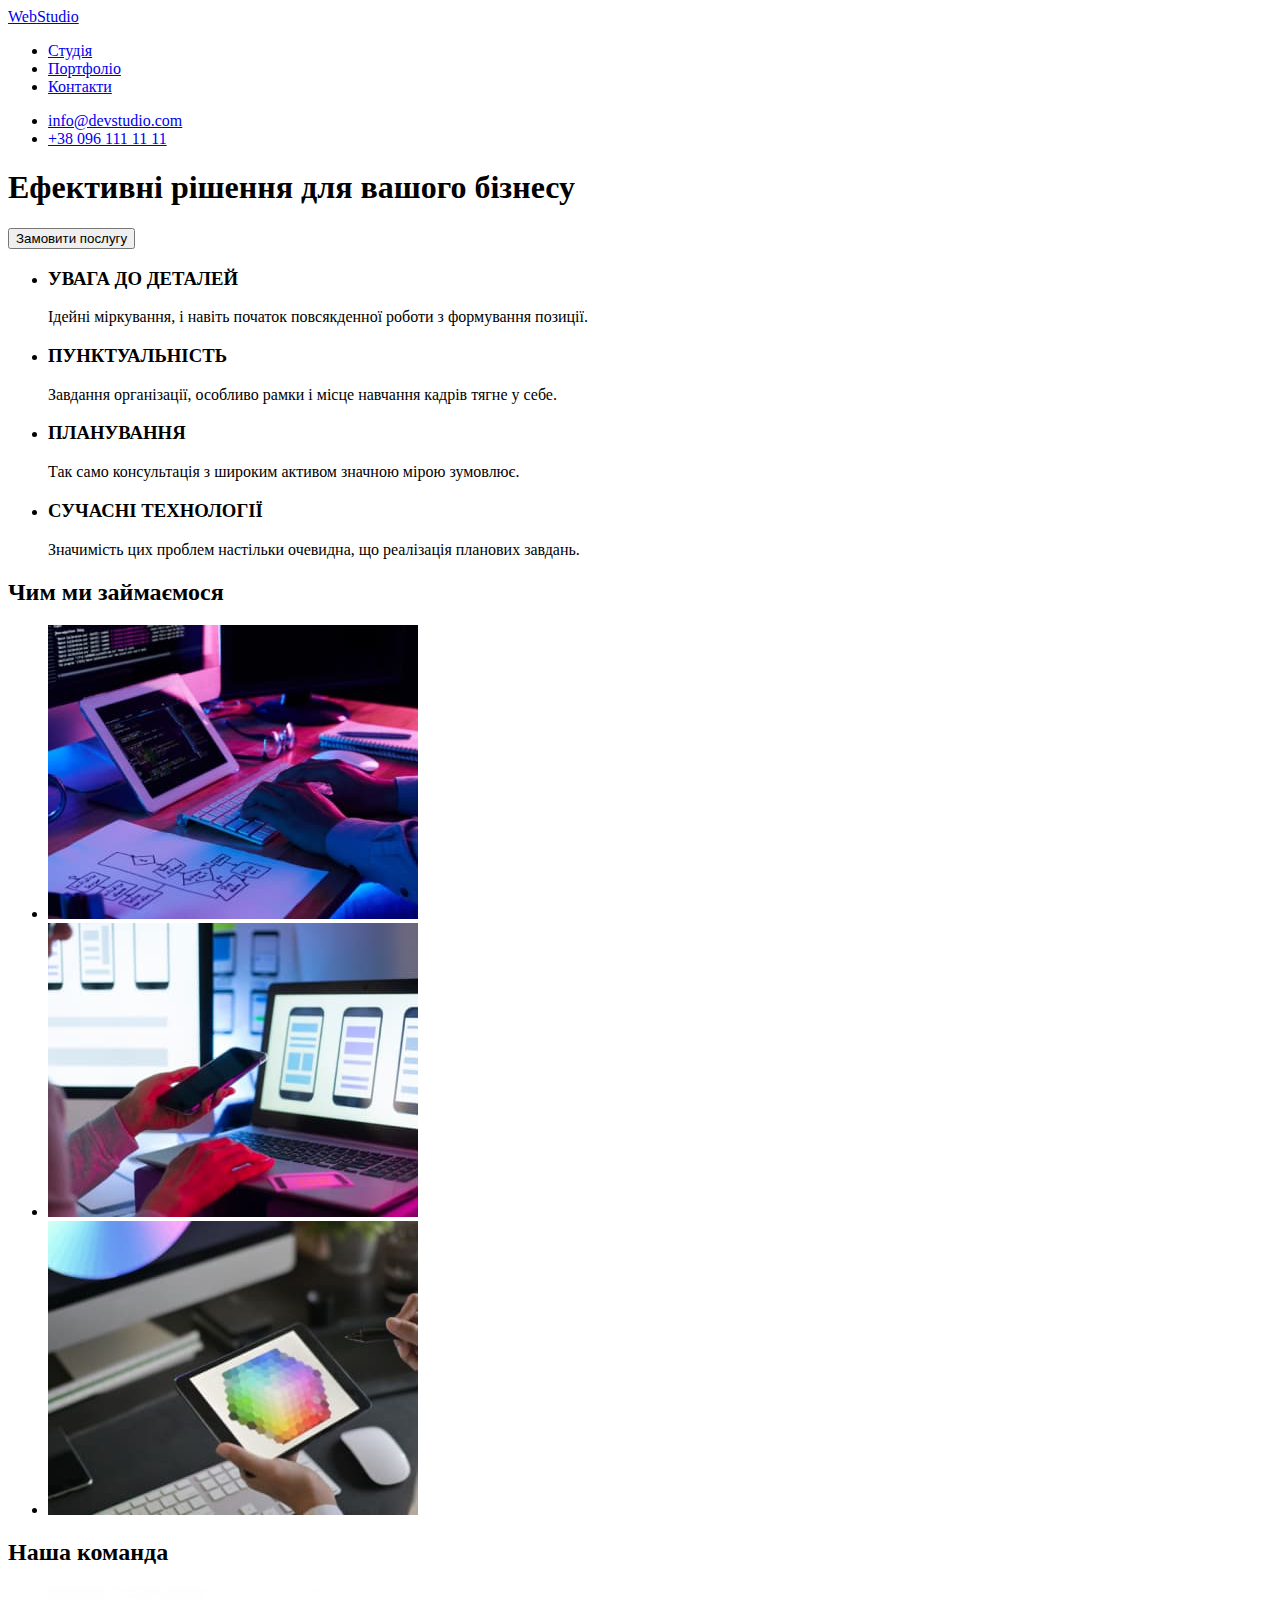
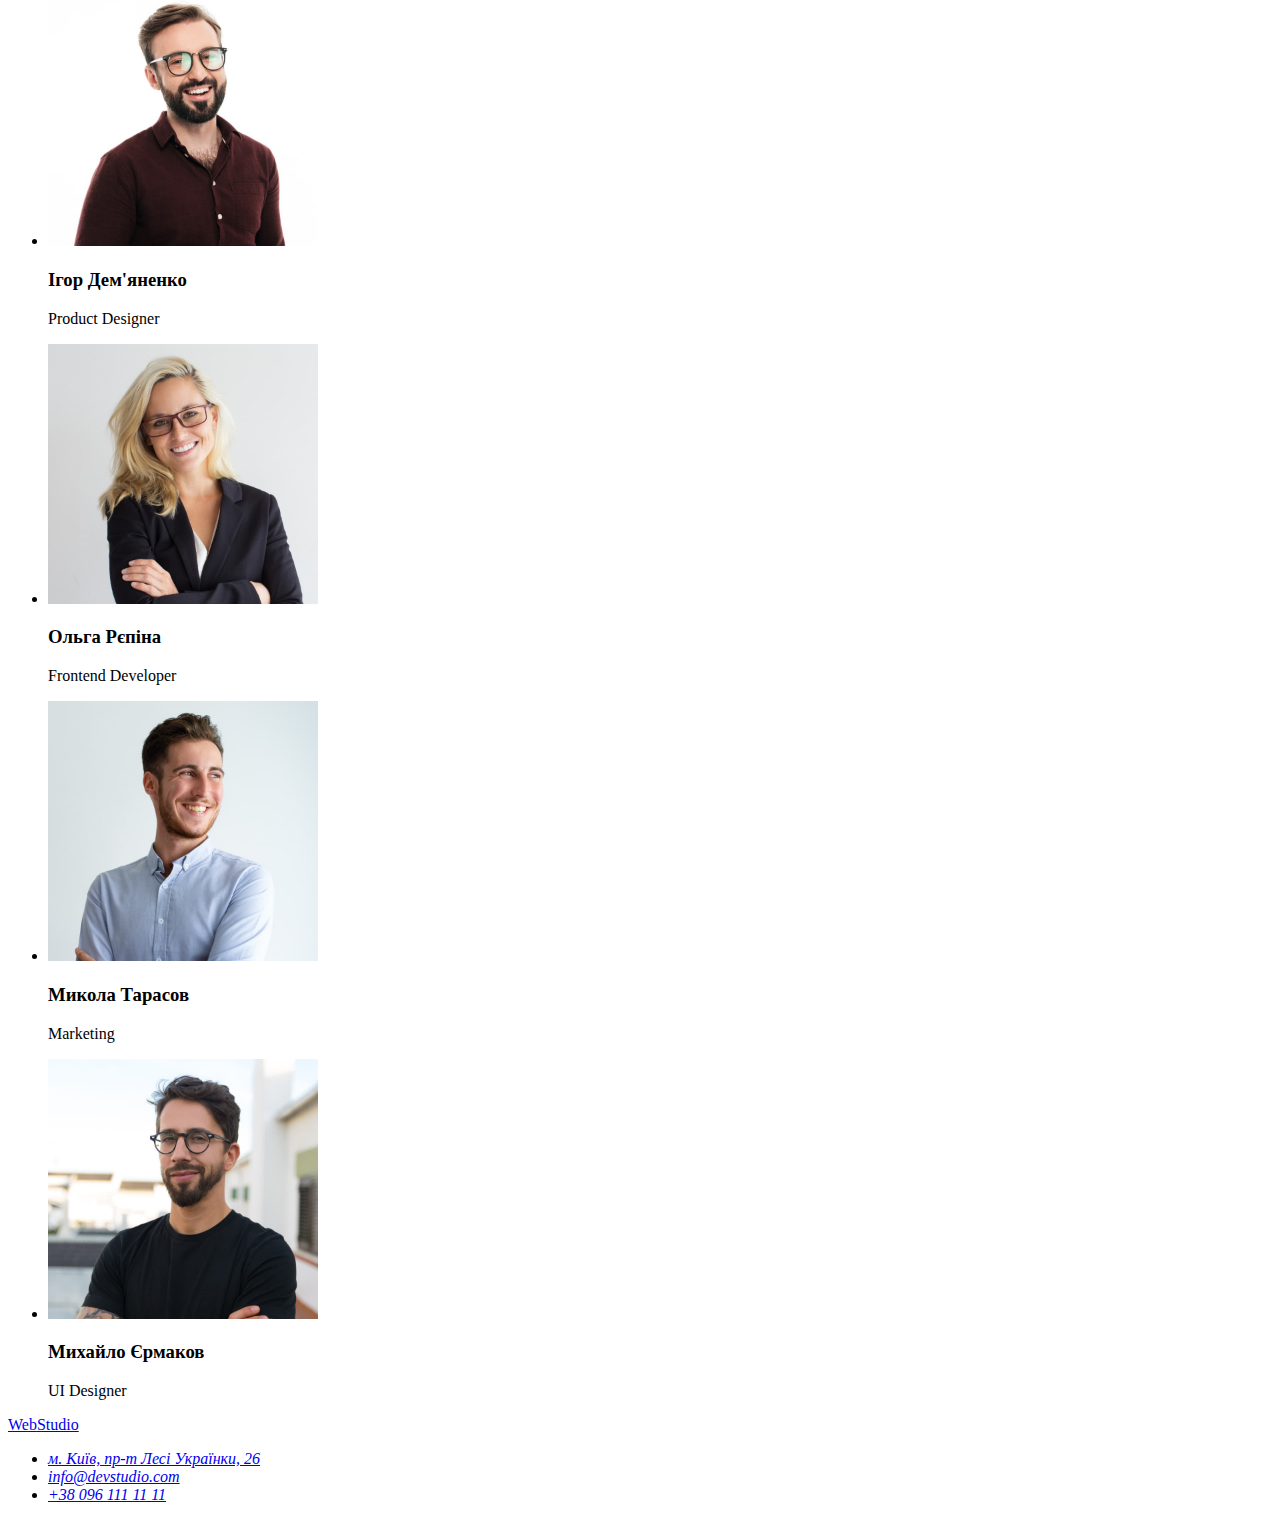
==== index.html @ 7aaf56cc "верстка portfolio" ====
<!DOCTYPE html>
<html lang="uk">
  <head>
    <meta charset="UTF-8" />
    <meta http-equiv="X-UA-Compatible" content="IE=edge" />
    <meta name="viewport" content="width=device-width, initial-scale=1.0" />
    <link rel="stylesheet" href="./css/styles.css" />
    <title>goit-markup-hw-01</title>
  </head>
  <body>
    <header>
      <a lang="en" href="./index.html"><span>Web</span>Studio</a>
      <nav>
        <ul>
          <li><a href="#">Студія</a></li>
          <li><a href="./portfolio.html">Портфоліо</a></li>
          <li><a href="#">Контакти</a></li>
        </ul>
      </nav>
      <ul>
        <li><a href="mailto:info@devstudio.com">info@devstudio.com</a></li>
        <li><a href="tel:+30961111111">+38 096 111 11 11</a></li>
      </ul>
    </header>
    <main>
      <section>
        <h1>Ефективні рішення для вашого бізнесу</h1>
        <button type="button">Замовити послугу</button>
      </section>
      <section>
        <ul>
          <li>
            <h3>УВАГА ДО ДЕТАЛЕЙ</h3>
            <p>
              Ідейні міркування, і навіть початок повсякденної роботи з
              формування позиції.
            </p>
          </li>
          <li>
            <h3>ПУНКТУАЛЬНІСТЬ</h3>
            <p>
              Завдання організації, особливо рамки і місце навчання кадрів тягне
              у себе.
            </p>
          </li>
          <li>
            <h3>ПЛАНУВАННЯ</h3>
            <p>
              Так само консультація з широким активом значною мірою зумовлює.
            </p>
          </li>
          <li>
            <h3>СУЧАСНІ ТЕХНОЛОГІЇ</h3>
            <p>
              Значимість цих проблем настільки очевидна, що реалізація планових
              завдань.
            </p>
          </li>
        </ul>
      </section>

      <section>
        <h2>Чим ми займаємося</h2>
        <ul>
          <li>
            <img
              src="./images/box1.jpg"
              width="370"
              height="294"
              alt="пишемо код"
            />
          </li>
          <li>
            <img
              src="./images/box2.jpg"
              width="370"
              height="294"
              alt="оптимізуємо вивід зображення"
            />
          </li>
          <li>
            <img
              src="./images/box3.jpg"
              width="370"
              height="294"
              alt="підбираємо палітру кольорів"
            />
          </li>
        </ul>
      </section>

      <section>
        <h2>Наша команда</h2>
        <ul>
          <li>
            <img
              src="./images/igor.jpg"
              width="270"
              height="260"
              alt="Ігор Дем'яненко"
            />
            <h3>Ігор Дем'яненко</h3>
            <p lang="en">Product Designer</p>
          </li>
          <li>
            <img
              src="./images/olga.jpg"
              width="270"
              height="260"
              alt="Ольга Рєпіна"
            />
            <h3>Ольга Рєпіна</h3>
            <p lang="en">Frontend Developer</p>
          </li>
          <li>
            <img
              src="./images/mukola.jpg"
              width="270"
              height="260"
              alt="Микола Тарасов"
            />
            <h3>Микола Тарасов</h3>
            <p lang="en">Marketing</p>
          </li>
          <li>
            <img
              src="./images/muhailo.jpg"
              width="270"
              height="260"
              alt="Михайло Єрмаков"
            />
            <h3>Михайло Єрмаков</h3>
            <p lang="en">UI Designer</p>
          </li>
        </ul>
      </section>
    </main>
    <footer>
      <a lang="en" href=".index.html"><span>Web</span>Studio</a>
      <address>
        <ul>
          <li>
            <a
              href="https://goo.gl/maps/a4rHkYme5bzuFaWH6"
              target="_blank"
              rel="noopener noreferrer"
              >м. Київ, пр-т Лесі Українки, 26</a
            >
          </li>
          <li><a href="mailto:info@devstudio.com">info@devstudio.com</a></li>
          <li><a href="tel:+30961111111">+38 096 111 11 11</a></li>
        </ul>
      </address>
    </footer>
  </body>
</html>
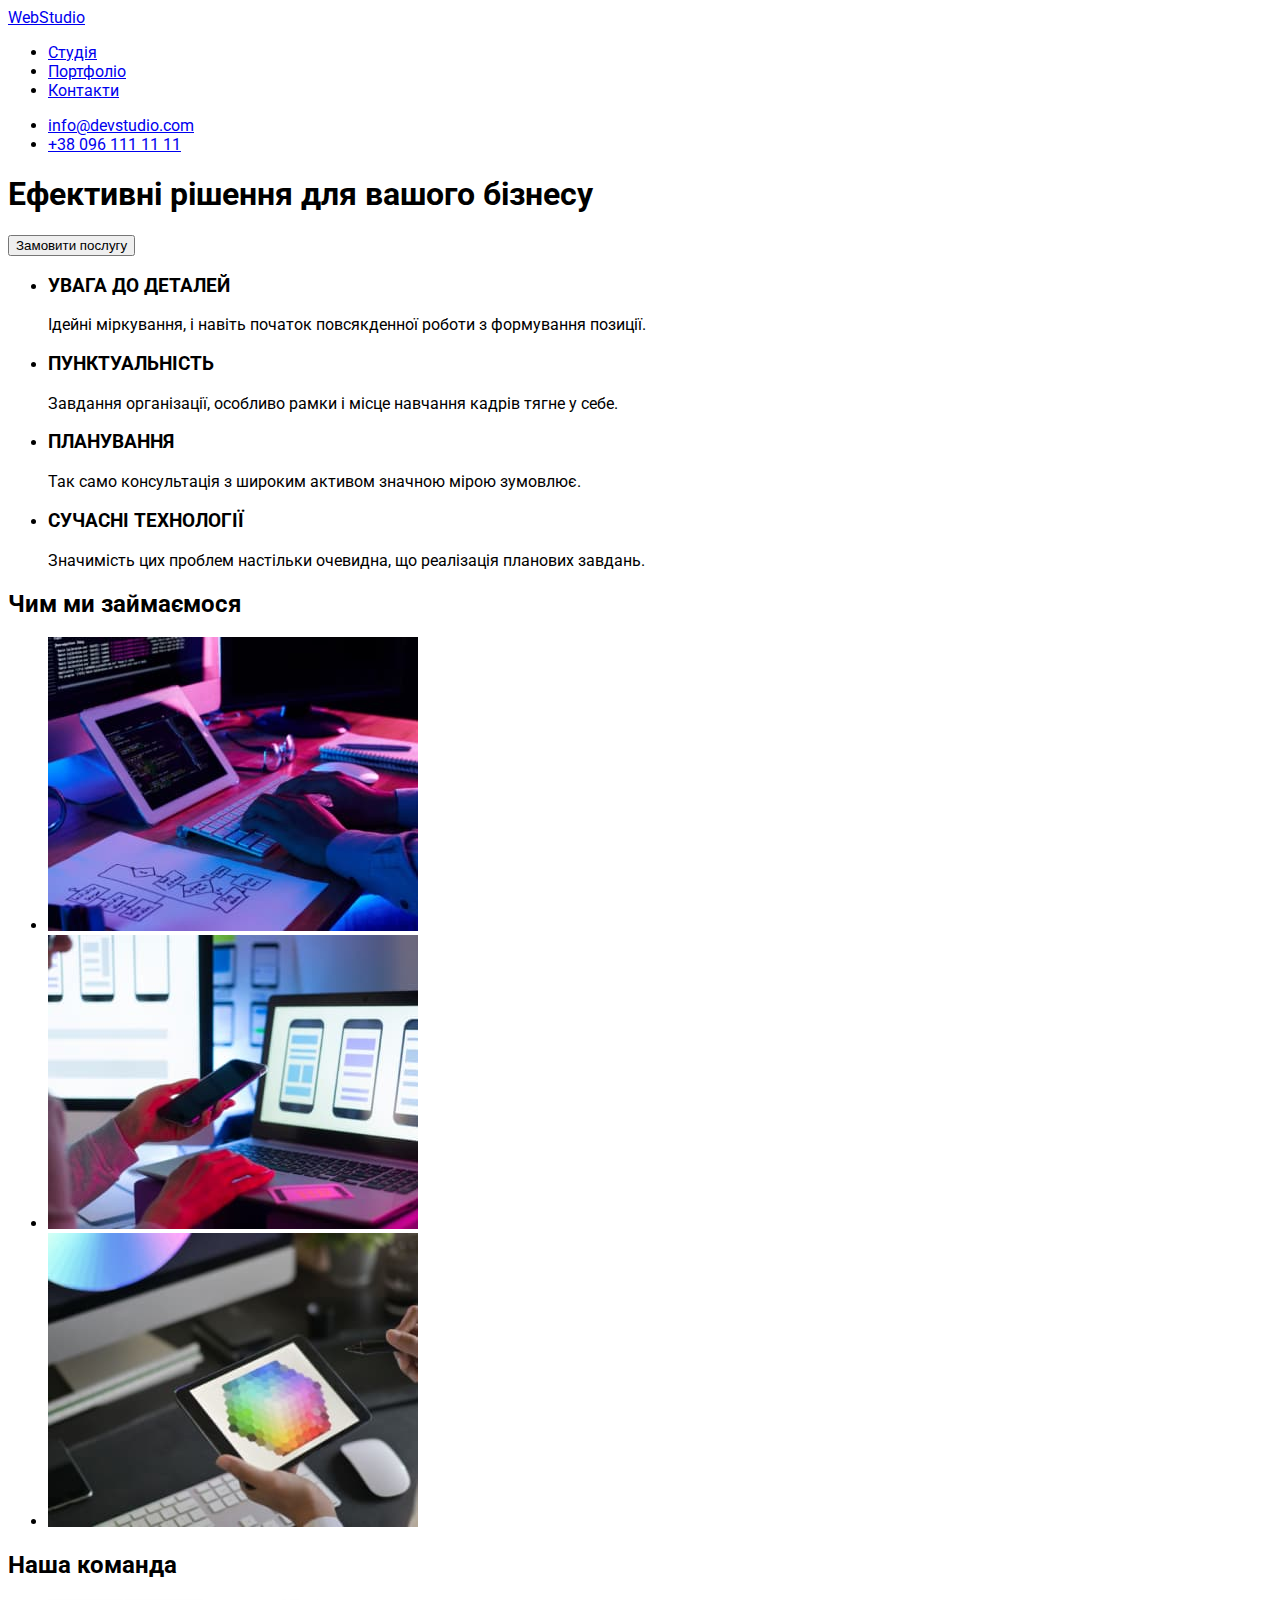
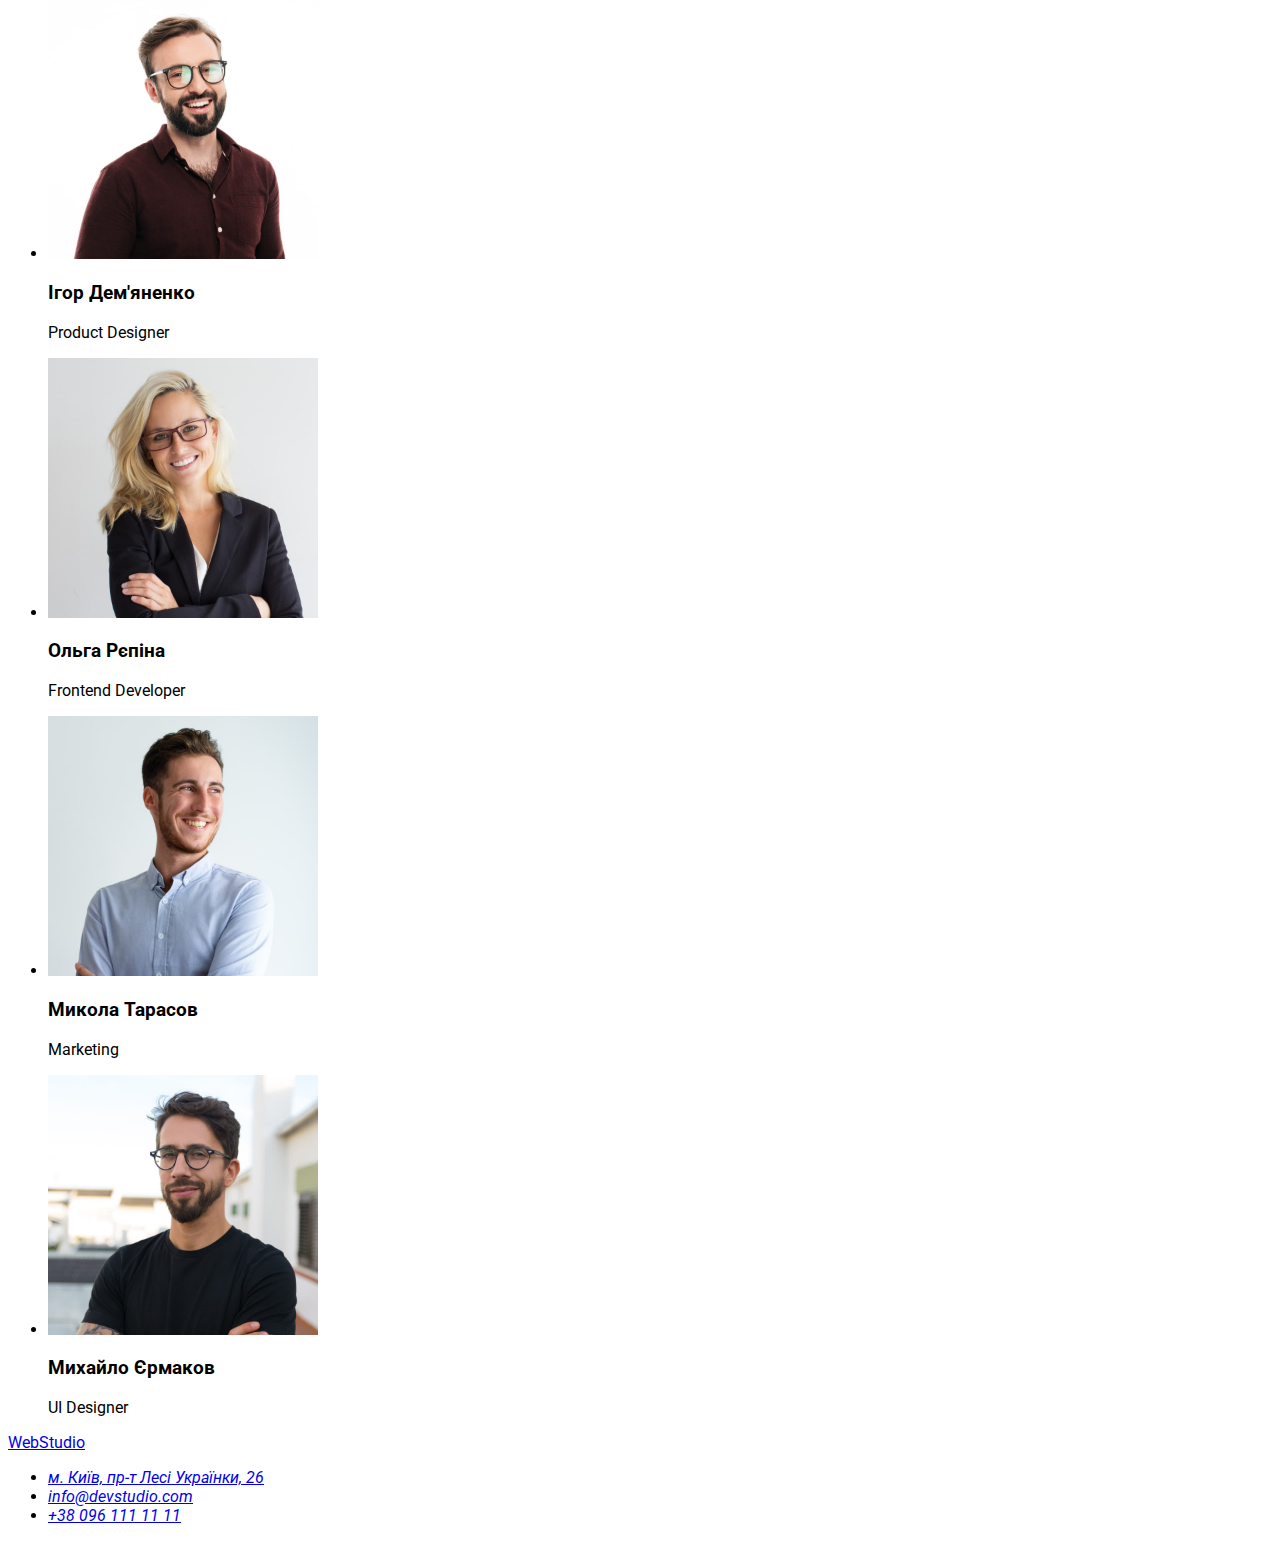
==== commit b973d272: "почав роботу з css" ====
--- a/index.html
+++ b/index.html
@@ -4,8 +4,14 @@
     <meta charset="UTF-8" />
     <meta http-equiv="X-UA-Compatible" content="IE=edge" />
     <meta name="viewport" content="width=device-width, initial-scale=1.0" />
+    <title>goit-markup-hw-01</title>
+    <link rel="preconnect" href="https://fonts.googleapis.com" />
+    <link rel="preconnect" href="https://fonts.gstatic.com" crossorigin />
+    <link
+      href="https://fonts.googleapis.com/css2?family=Raleway:wght@700&family=Roboto:wght@400;500;700;900&display=swap"
+      rel="stylesheet"
+    />
     <link rel="stylesheet" href="./css/styles.css" />
-    <title>goit-markup-hw-01</title>
   </head>
   <body>
     <header>
--- a/css/styles.css
+++ b/css/styles.css
@@ -0,0 +1,3 @@
+body {
+  font-family: "Roboto", sans-serif;
+}
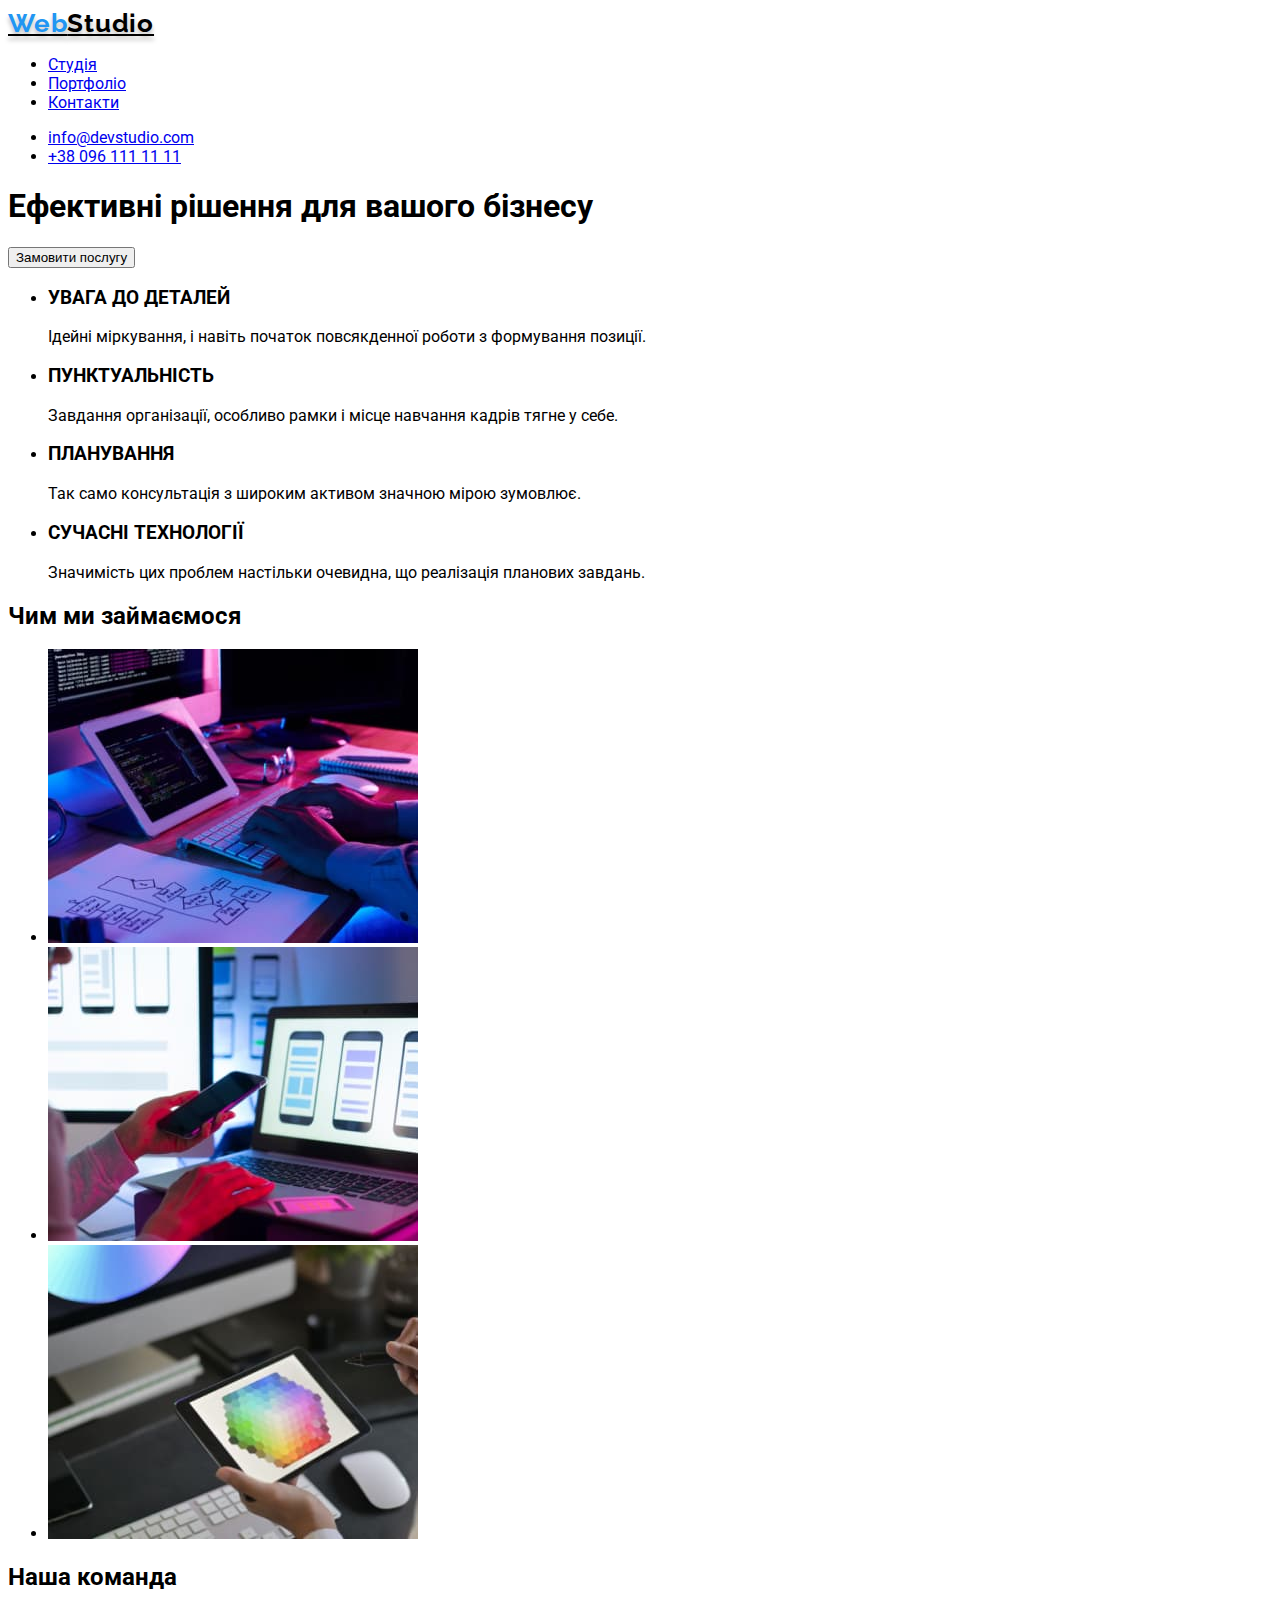
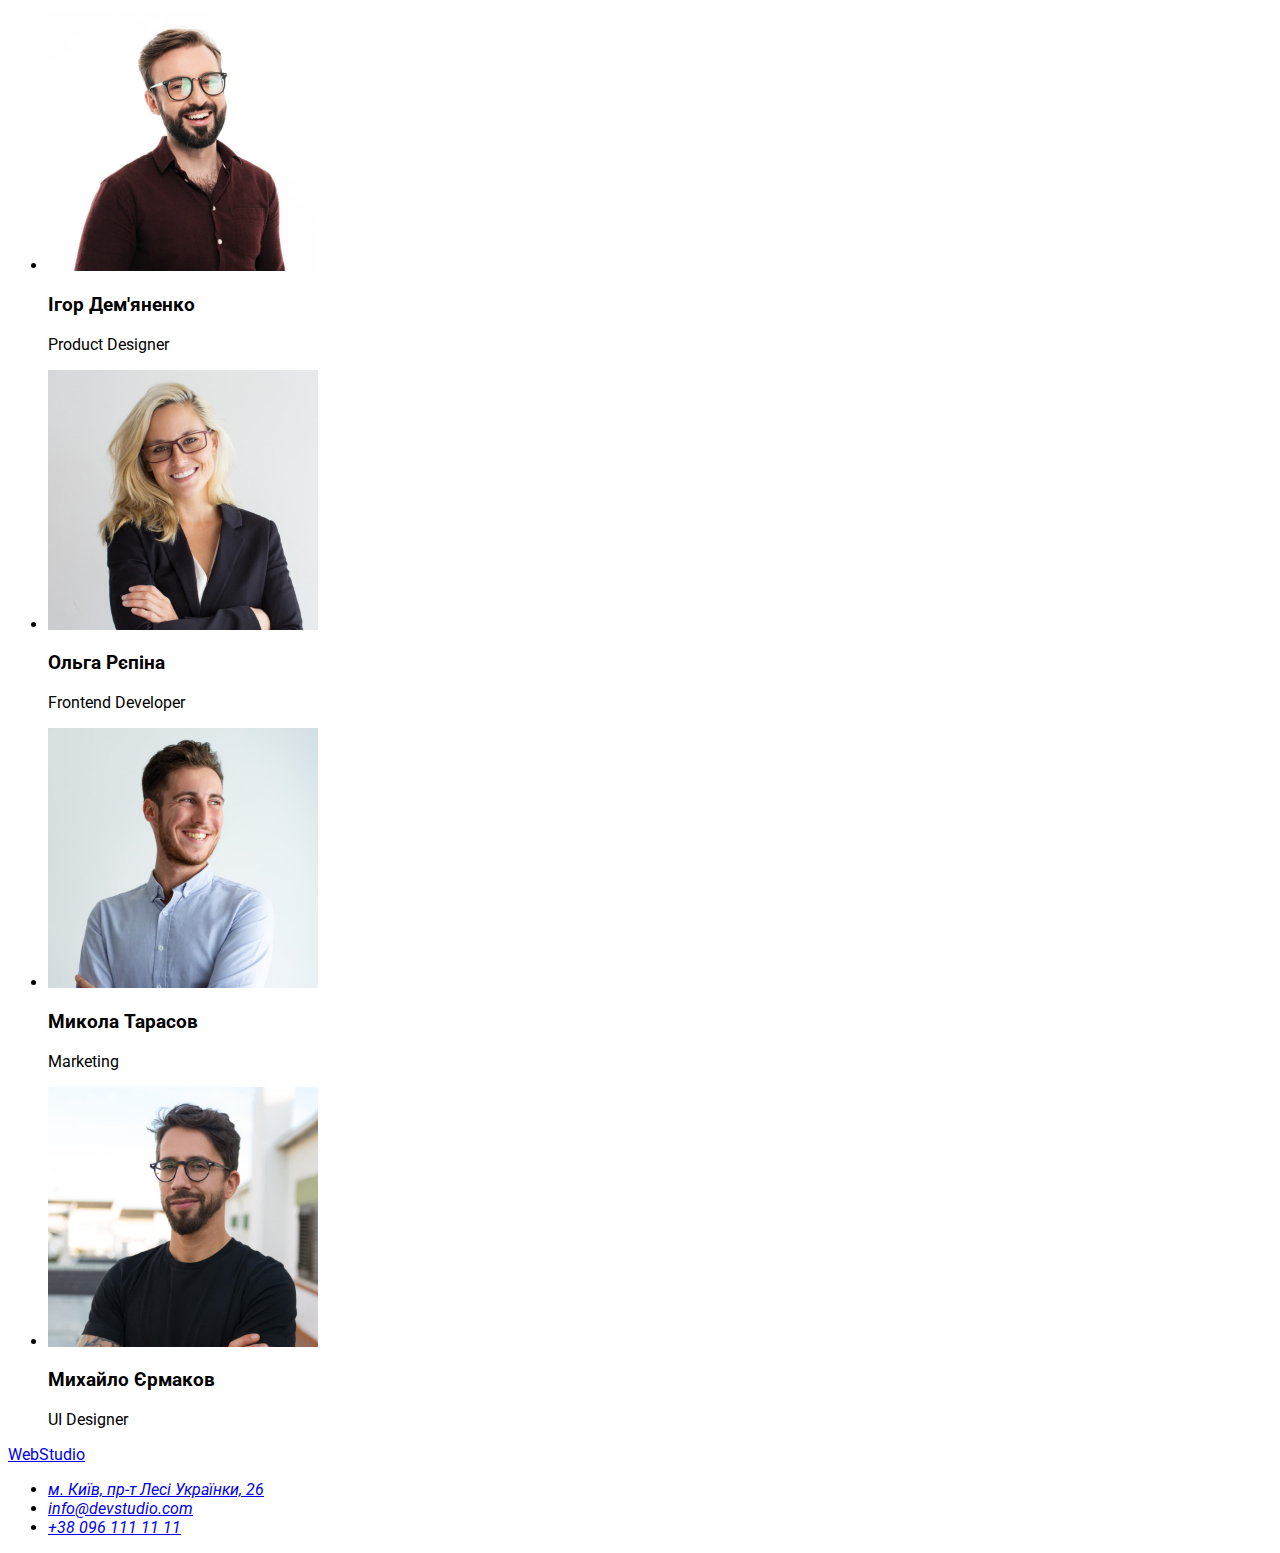
==== commit 55b23030: "css to webstudio" ====
--- a/index.html
+++ b/index.html
@@ -15,7 +15,9 @@
   </head>
   <body>
     <header>
-      <a lang="en" href="./index.html"><span>Web</span>Studio</a>
+      <a class="logo" lang="en" href="./index.html"
+        ><span class="logo-web">Web</span>Studio</a
+      >
       <nav>
         <ul>
           <li><a href="#">Студія</a></li>
--- a/css/styles.css
+++ b/css/styles.css
@@ -1,3 +1,25 @@
 body {
   font-family: "Roboto", sans-serif;
 }
+
+/* WebStudio */
+.logo {
+  font-family: "Raleway";
+  font-style: normal;
+  font-weight: 700;
+  font-size: 26px;
+  line-height: 1.1923;
+  /* identical to box height */
+
+  letter-spacing: 0.03em;
+
+  color: #000000;
+
+  text-shadow: 0px 4px 4px rgba(0, 0, 0, 0.25);
+}
+.logo-web {
+  color: #2196f3;
+}
+li {
+  text-decoration: none;
+}
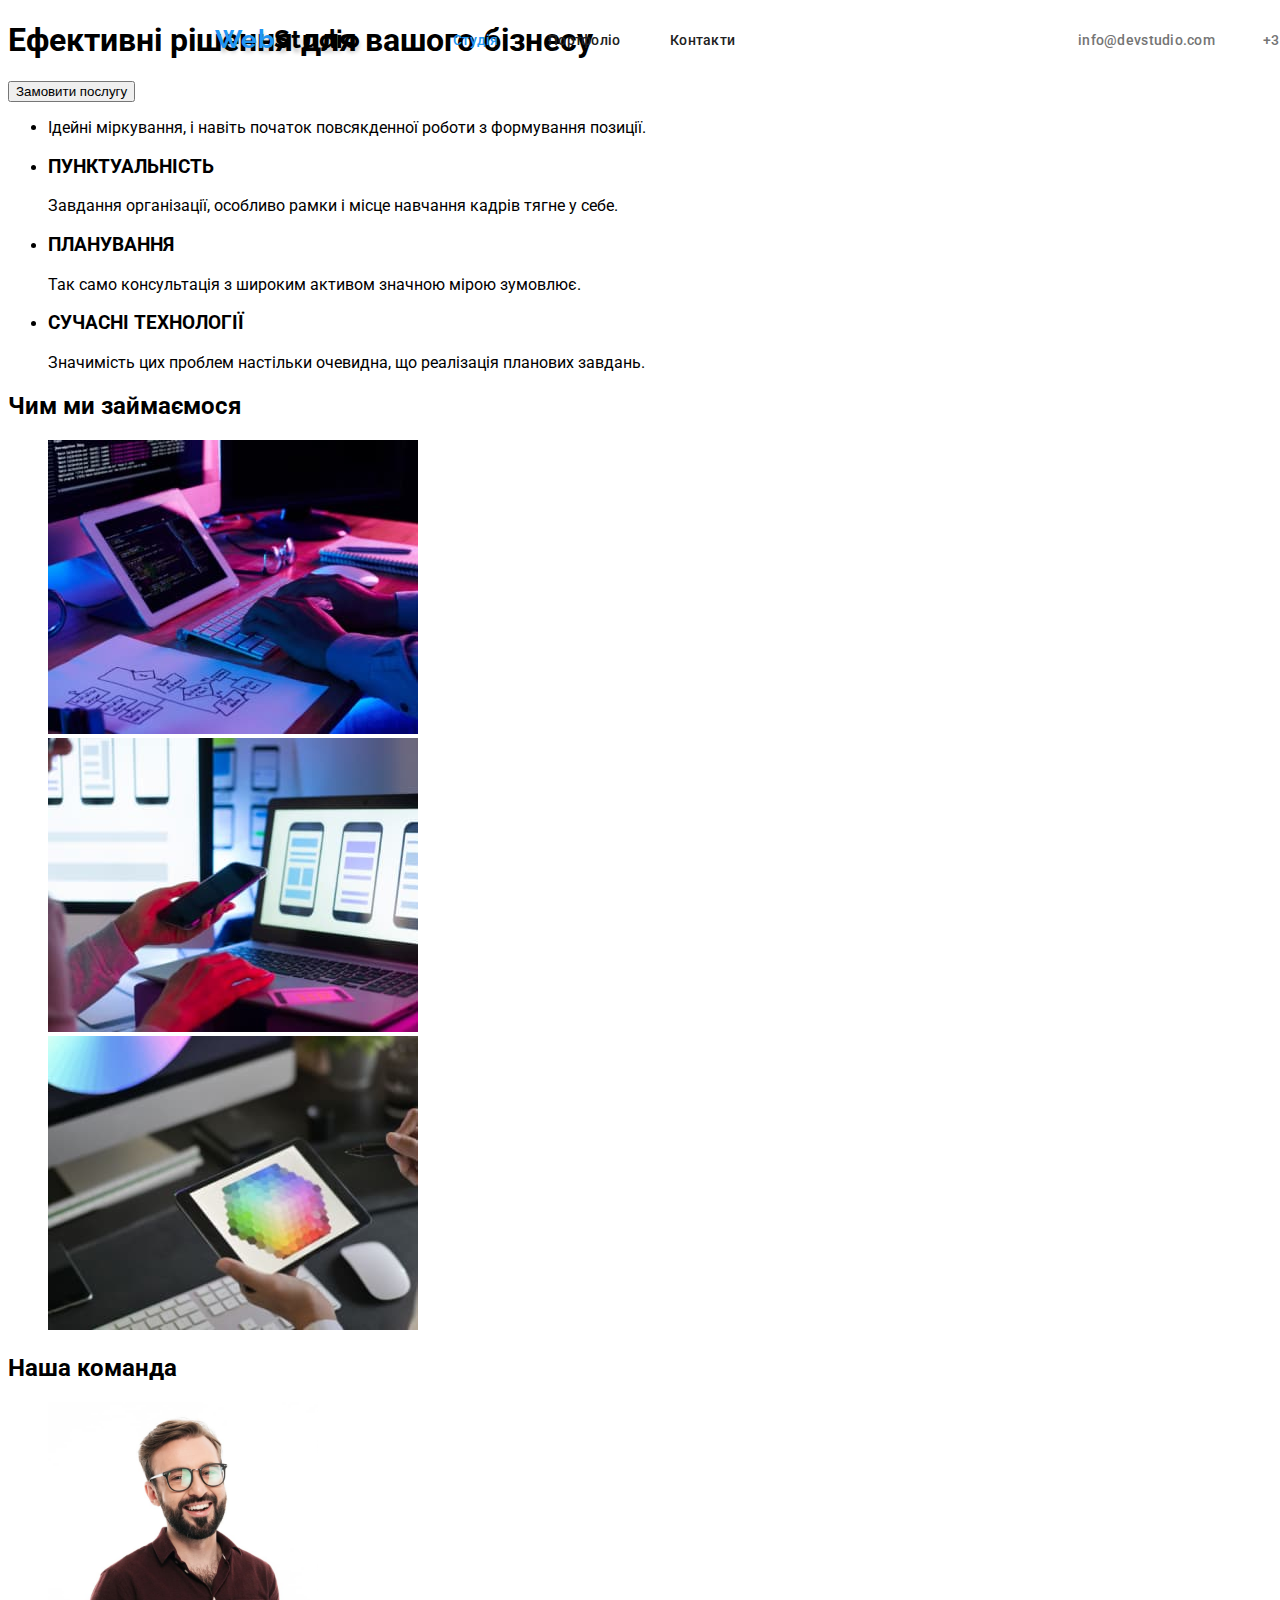
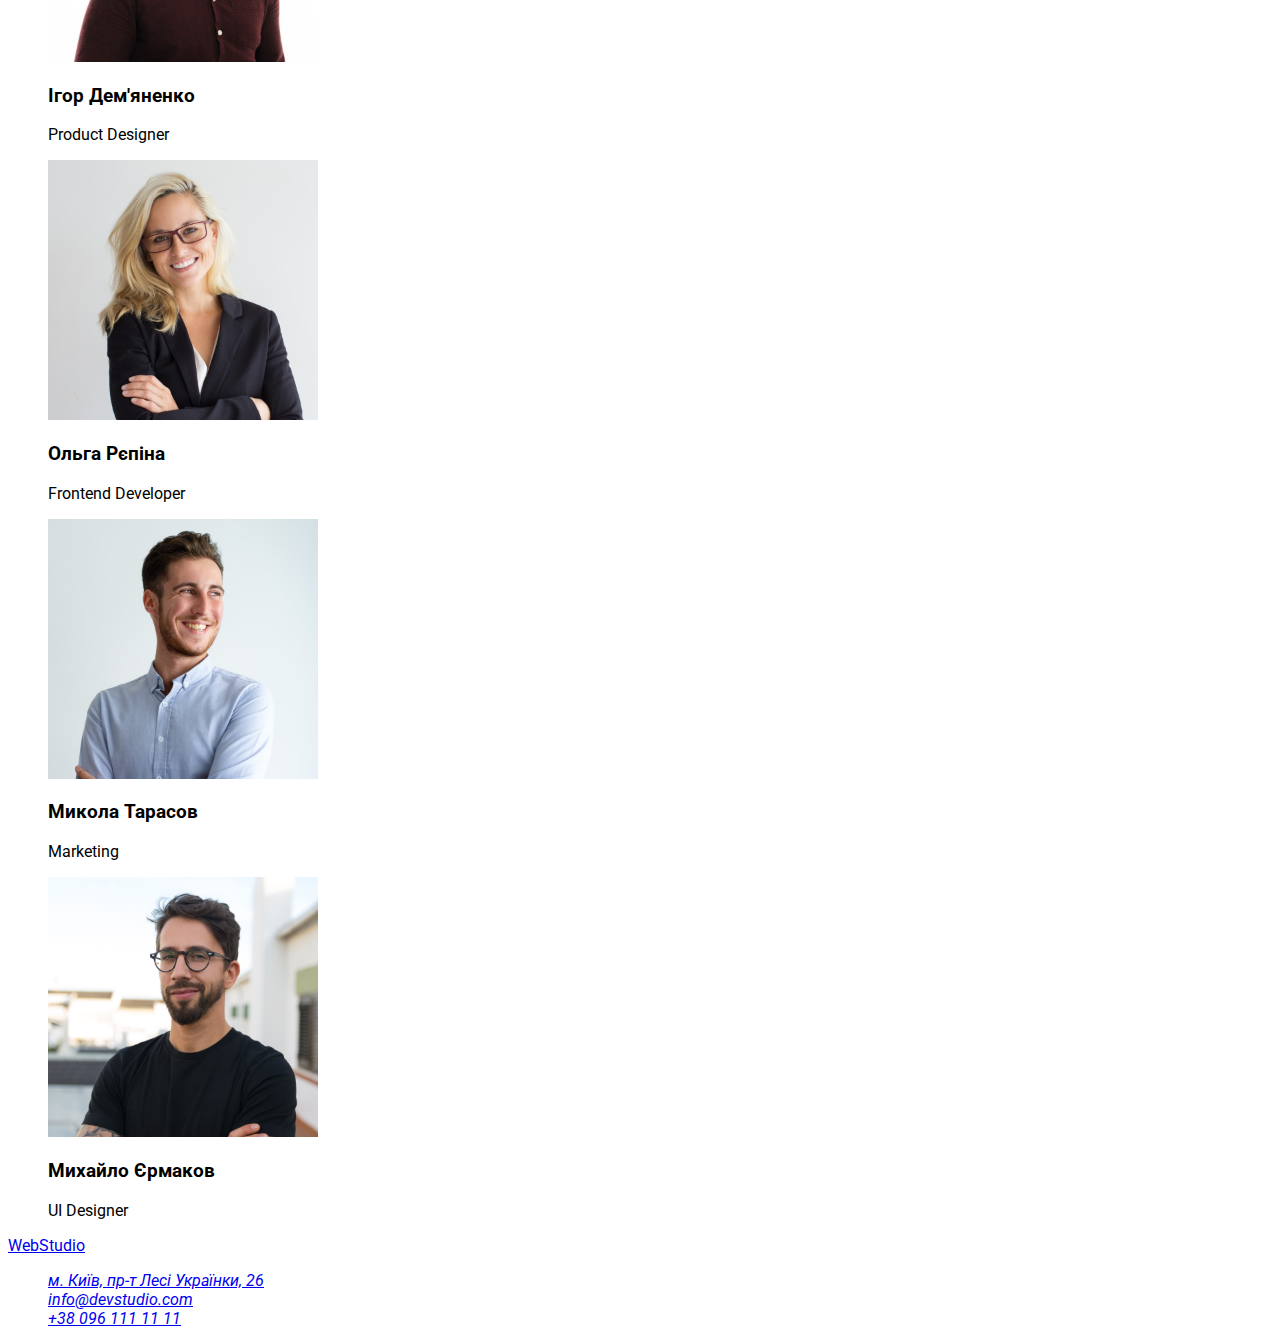
==== commit 8f739b08: "header css" ====
--- a/index.html
+++ b/index.html
@@ -14,37 +14,46 @@
     <link rel="stylesheet" href="./css/styles.css" />
   </head>
   <body>
-    <header>
+    <header class="header">
       <a class="logo" lang="en" href="./index.html"
         ><span class="logo-web">Web</span>Studio</a
       >
-      <nav>
-        <ul>
-          <li><a href="#">Студія</a></li>
-          <li><a href="./portfolio.html">Портфоліо</a></li>
-          <li><a href="#">Контакти</a></li>
+      <nav class="nav">
+        <ul class="nav-list">
+          <li>
+            <a class="nav-list-studio current" href="#">Студія</a>
+          </li>
+          <li>
+            <a class="nav-list-portfolio" href="./portfolio.html">Портфоліо</a>
+          </li>
+          <li><a class="nav-list-contacts" href="#">Контакти</a></li>
         </ul>
       </nav>
-      <ul>
-        <li><a href="mailto:info@devstudio.com">info@devstudio.com</a></li>
-        <li><a href="tel:+30961111111">+38 096 111 11 11</a></li>
+      <ul class="list">
+        <li>
+          <a class="list-mail" href="mailto:info@devstudio.com"
+            >info@devstudio.com</a
+          >
+        </li>
+        <li>
+          <a class="list-tel" href="tel:+30961111111">+38 096 111 11 11</a>
+        </li>
       </ul>
     </header>
     <main>
-      <section>
-        <h1>Ефективні рішення для вашого бізнесу</h1>
-        <button type="button">Замовити послугу</button>
+      <section class="section">
+        <h1 class="section-title">Ефективні рішення для вашого бізнесу</h1>
+        <button class="section-btn" type="button">Замовити послугу</button>
       </section>
-      <section>
-        <ul>
-          <li>
-            <h3>УВАГА ДО ДЕТАЛЕЙ</h3>
-            <p>
+      <section class="features">
+        <ul class="features-list">
+          <li class="features-item">
+            <p class="features-item-text">
               Ідейні міркування, і навіть початок повсякденної роботи з
               формування позиції.
             </p>
           </li>
-          <li>
+          <li class="features-item">
             <h3>ПУНКТУАЛЬНІСТЬ</h3>
             <p>
               Завдання організації, особливо рамки і місце навчання кадрів тягне
@@ -69,7 +78,7 @@
 
       <section>
         <h2>Чим ми займаємося</h2>
-        <ul>
+        <ul class="list">
           <li>
             <img
               src="./images/box1.jpg"
@@ -99,7 +108,7 @@
 
       <section>
         <h2>Наша команда</h2>
-        <ul>
+        <ul class="list">
           <li>
             <img
               src="./images/igor.jpg"
@@ -146,7 +155,7 @@
     <footer>
       <a lang="en" href=".index.html"><span>Web</span>Studio</a>
       <address>
-        <ul>
+        <ul class="list">
           <li>
             <a
               href="https://goo.gl/maps/a4rHkYme5bzuFaWH6"
--- a/css/styles.css
+++ b/css/styles.css
@@ -1,10 +1,24 @@
+:root {
+  --font-ral: "Raleway", sans-serif;
+  --color-title: #212121;
+  --color-text: #757575;
+  --color-hover-focus: #2196f3;
+}
 body {
   font-family: "Roboto", sans-serif;
 }
 
-/* WebStudio */
+/*header*/
+
+/*-----WebStudio-----*/
 .logo {
-  font-family: "Raleway";
+  position: absolute;
+  width: 145px;
+  height: 31px;
+  left: 215px;
+  top: 24px;
+
+  font-family: var(--font-ral);
   font-style: normal;
   font-weight: 700;
   font-size: 26px;
@@ -16,10 +30,116 @@
   color: #000000;
 
   text-shadow: 0px 4px 4px rgba(0, 0, 0, 0.25);
+  text-decoration: none;
 }
 .logo-web {
   color: #2196f3;
 }
-li {
+
+/*
+  
+  .list {
+  list-style: none;
+  text-decoration: none;.social-links .link:hover,
+.social-links .link:focus*/
+
+/*nav*/
+.nav {
+}
+.nav-list {
+  list-style: none;
+}
+.nav-list-studio {
+  position: absolute;
+  width: 45px;
+  height: 16px;
+  left: 453px;
+  top: 32px;
+
+  font-weight: 500;
+  font-size: 14px;
+  line-height: 1.1428;
+  letter-spacing: 0.02em;
+  color: var(--color-title);
+
   text-decoration: none;
 }
+
+.nav-list-portfolio {
+  position: absolute;
+  width: 72px;
+  height: 16px;
+  left: 548px;
+  top: 32px;
+
+  font-weight: 500;
+  font-size: 14px;
+  line-height: 1.1428;
+  letter-spacing: 0.02em;
+  color: var(--color-title);
+
+  text-decoration: none;
+}
+.nav-list-contacts {
+  position: absolute;
+  width: 64px;
+  height: 16px;
+  left: 670px;
+  top: 32px;
+
+  font-weight: 500;
+  font-size: 14px;
+  line-height: 1.1428;
+  letter-spacing: 0.02em;
+  color: var(--color-title);
+
+  text-decoration: none;
+}
+.nav-list-studio:hover,
+.nav-list-studio:focus,
+.nav-list-studio.current,
+.nav-list-portfolio:hover,
+.nav-list-portfolio:focus,
+.nav-list-contacts:hover,
+.nav-list-contacts:focus {
+  color: var(--color-hover-focus);
+}
+/*mail/tel*/
+.list {
+  list-style: none;
+}
+.list-mail {
+  position: absolute;
+  width: 135px;
+  height: 16px;
+  left: 1078px;
+  top: 32px;
+
+  font-weight: 500;
+  font-size: 14px;
+  line-height: 1.1428;
+  letter-spacing: 0.02em;
+  color: var(--color-text);
+  text-decoration: none;
+}
+.list-tel {
+  position: absolute;
+  width: 122px;
+  height: 16px;
+  left: 1263px;
+  top: 32px;
+
+  font-weight: 500;
+  font-size: 14px;
+  line-height: 1.1428;
+  letter-spacing: 0.02em;
+
+  color: var(--color-text);
+  text-decoration: none;
+}
+.list-mail:hover,
+.list-mail:focus,
+.list-tel:hover,
+.list-tel:focus {
+  color: var(--color-hover-focus);
+}
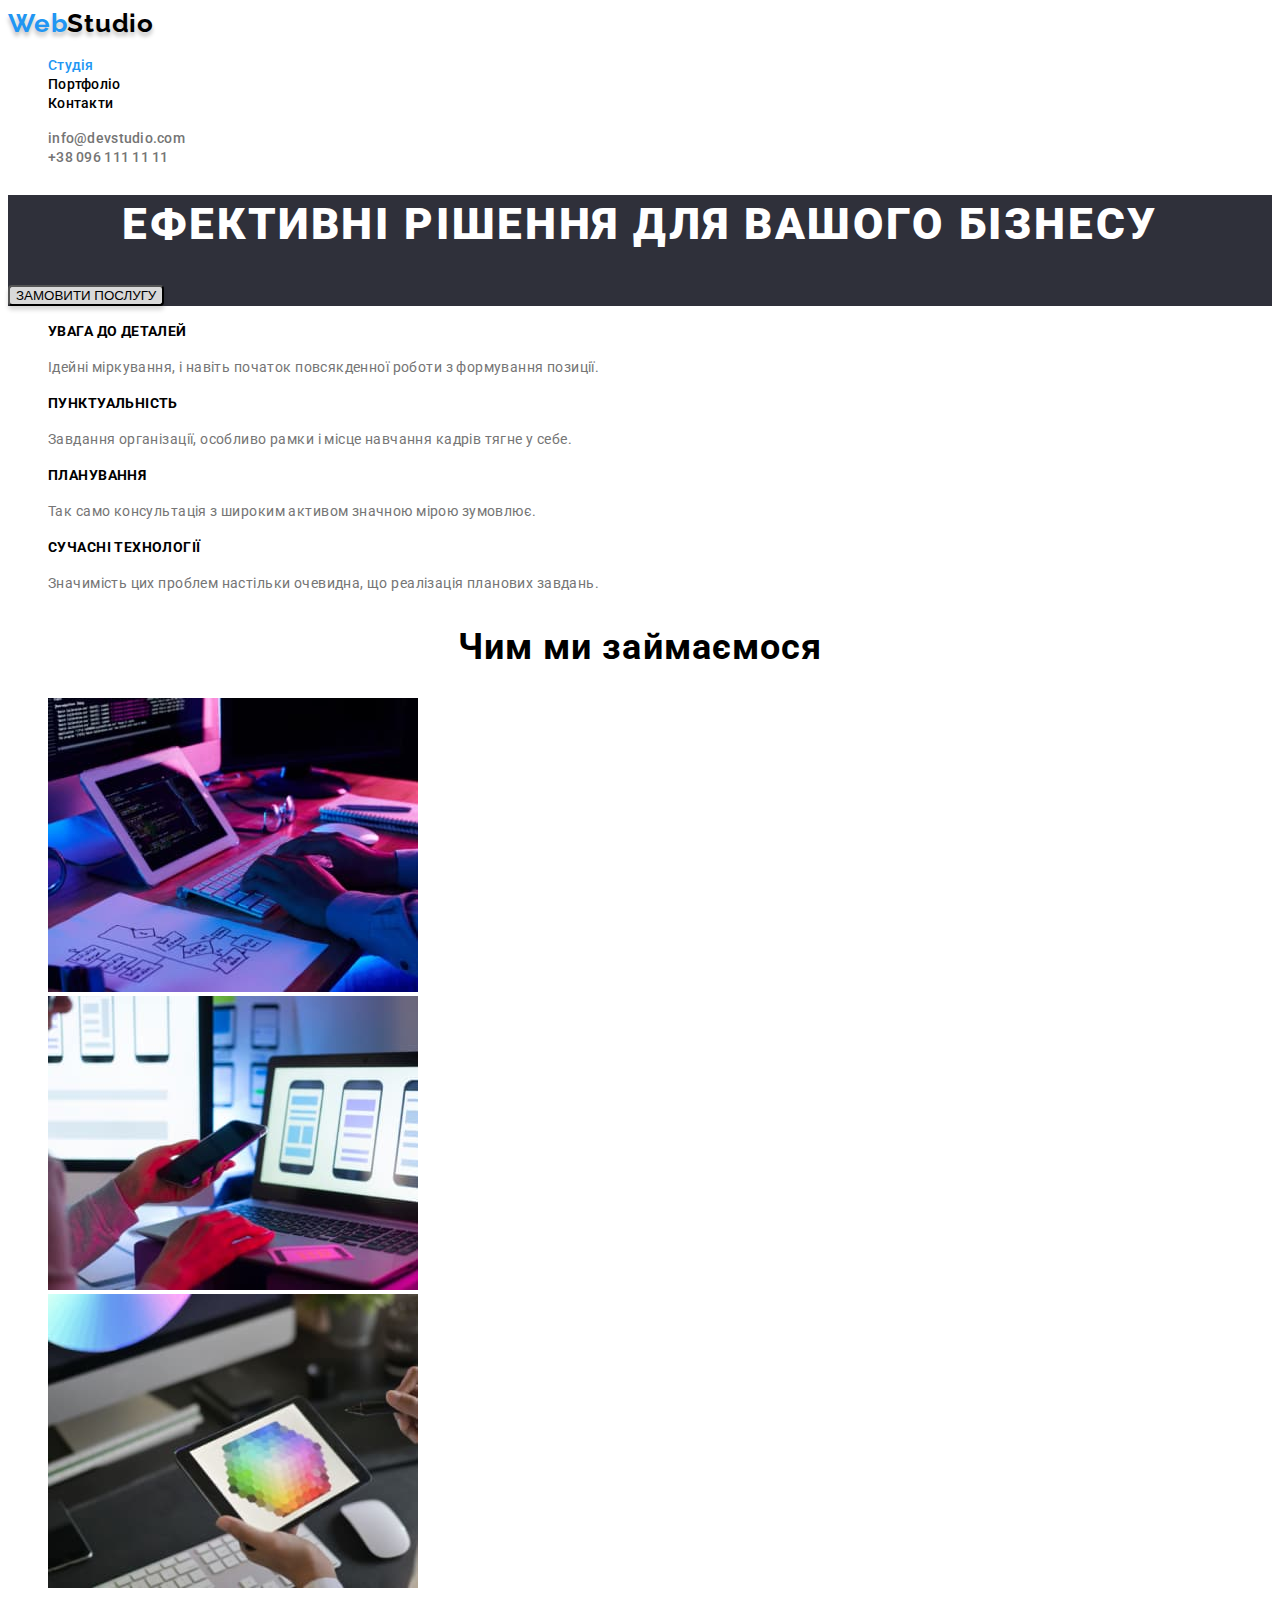
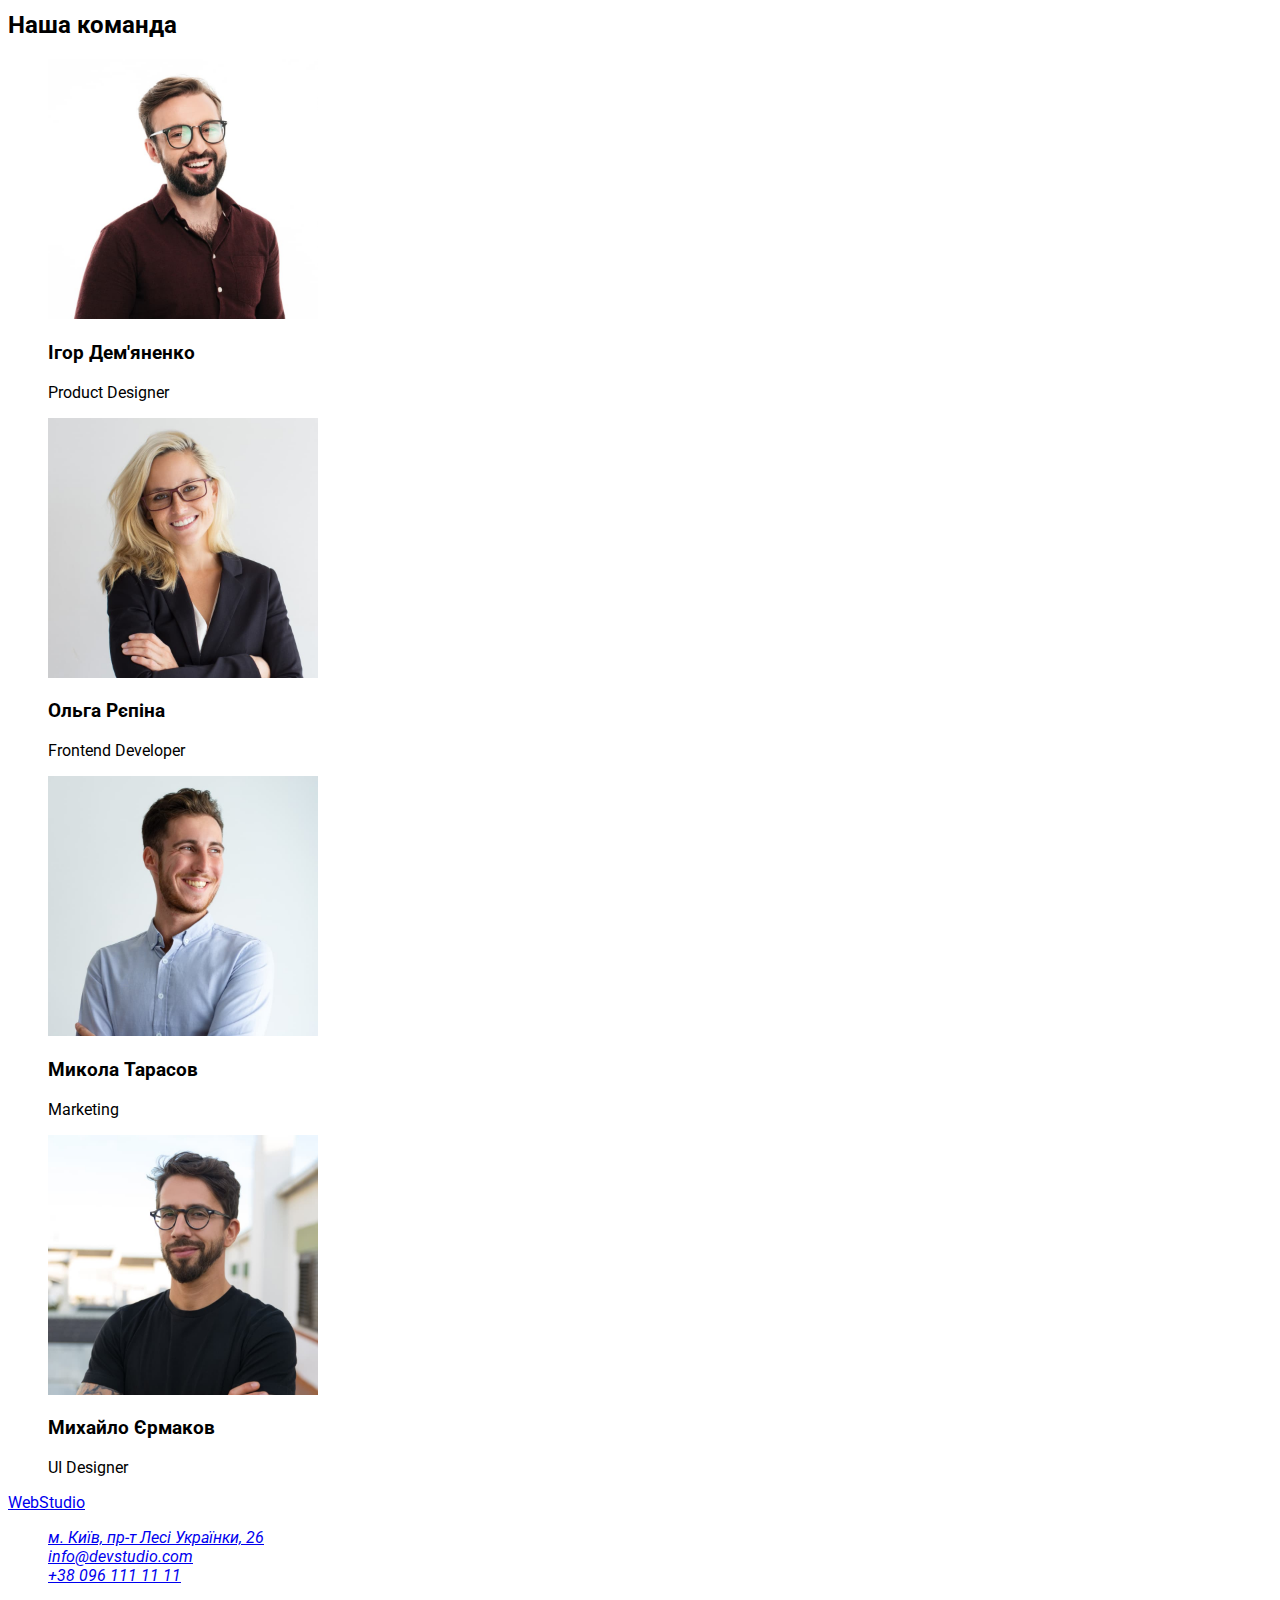
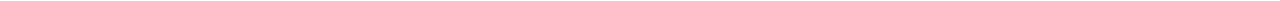
==== commit 7a014de6: "work with css" ====
--- a/index.html
+++ b/index.html
@@ -48,27 +48,28 @@
       <section class="features">
         <ul class="features-list">
           <li class="features-item">
-            <p class="features-item-text">
+            <h3 class="warning">УВАГА ДО ДЕТАЛЕЙ</h3>
+            <p class="warning-text">
               Ідейні міркування, і навіть початок повсякденної роботи з
               формування позиції.
             </p>
           </li>
           <li class="features-item">
-            <h3>ПУНКТУАЛЬНІСТЬ</h3>
-            <p>
+            <h3 class="punctuaity">ПУНКТУАЛЬНІСТЬ</h3>
+            <p class="punctuaity-text">
               Завдання організації, особливо рамки і місце навчання кадрів тягне
               у себе.
             </p>
           </li>
-          <li>
-            <h3>ПЛАНУВАННЯ</h3>
-            <p>
+          <li class="features-item">
+            <h3 class="planning">ПЛАНУВАННЯ</h3>
+            <p class="planning-text">
               Так само консультація з широким активом значною мірою зумовлює.
             </p>
           </li>
-          <li>
-            <h3>СУЧАСНІ ТЕХНОЛОГІЇ</h3>
-            <p>
+          <li class="features-item">
+            <h3 class="tehnologies">СУЧАСНІ ТЕХНОЛОГІЇ</h3>
+            <p class="tehnologies-text">
               Значимість цих проблем настільки очевидна, що реалізація планових
               завдань.
             </p>
@@ -76,27 +77,30 @@
         </ul>
       </section>
 
-      <section>
-        <h2>Чим ми займаємося</h2>
-        <ul class="list">
-          <li>
+      <section class="do">
+        <h2 class="do-title">Чим ми займаємося</h2>
+        <ul class="items">
+          <li class="do-title-items">
             <img
+              class="box-one"
               src="./images/box1.jpg"
               width="370"
               height="294"
               alt="пишемо код"
             />
           </li>
-          <li>
+          <li class="do-title-items">
             <img
+              class="box-two"
               src="./images/box2.jpg"
               width="370"
               height="294"
               alt="оптимізуємо вивід зображення"
             />
           </li>
-          <li>
+          <li class="do-title-items">
             <img
+              class="box-thre"
               src="./images/box3.jpg"
               width="370"
               height="294"
--- a/css/styles.css
+++ b/css/styles.css
@@ -1,8 +1,12 @@
 :root {
   --font-ral: "Raleway", sans-serif;
-  --color-title: #212121;
+  --color-logo:  #000000
+  --color-title:   #212121;
   --color-text: #757575;
   --color-hover-focus: #2196f3;
+  --color-background: #2f303a;
+  --color-section-title:#ffffff;
+  --color-section-btn: #d9d9d9;
 }
 body {
   font-family: "Roboto", sans-serif;
@@ -12,12 +16,6 @@
 
 /*-----WebStudio-----*/
 .logo {
-  position: absolute;
-  width: 145px;
-  height: 31px;
-  left: 215px;
-  top: 24px;
-
   font-family: var(--font-ral);
   font-style: normal;
   font-weight: 700;
@@ -27,13 +25,14 @@
 
   letter-spacing: 0.03em;
 
-  color: #000000;
+  color: var(--color-logo);
 
   text-shadow: 0px 4px 4px rgba(0, 0, 0, 0.25);
   text-decoration: none;
+  cursor: pointer;
 }
 .logo-web {
-  color: #2196f3;
+  color: var(--color-hover-focus);
 }
 
 /*
@@ -50,12 +49,6 @@
   list-style: none;
 }
 .nav-list-studio {
-  position: absolute;
-  width: 45px;
-  height: 16px;
-  left: 453px;
-  top: 32px;
-
   font-weight: 500;
   font-size: 14px;
   line-height: 1.1428;
@@ -63,15 +56,10 @@
   color: var(--color-title);
 
   text-decoration: none;
+  cursor: pointer;
 }
 
 .nav-list-portfolio {
-  position: absolute;
-  width: 72px;
-  height: 16px;
-  left: 548px;
-  top: 32px;
-
   font-weight: 500;
   font-size: 14px;
   line-height: 1.1428;
@@ -79,14 +67,9 @@
   color: var(--color-title);
 
   text-decoration: none;
+  cursor: pointer;
 }
 .nav-list-contacts {
-  position: absolute;
-  width: 64px;
-  height: 16px;
-  left: 670px;
-  top: 32px;
-
   font-weight: 500;
   font-size: 14px;
   line-height: 1.1428;
@@ -94,6 +77,7 @@
   color: var(--color-title);
 
   text-decoration: none;
+  cursor: pointer;
 }
 .nav-list-studio:hover,
 .nav-list-studio:focus,
@@ -109,26 +93,15 @@
   list-style: none;
 }
 .list-mail {
-  position: absolute;
-  width: 135px;
-  height: 16px;
-  left: 1078px;
-  top: 32px;
-
   font-weight: 500;
   font-size: 14px;
   line-height: 1.1428;
   letter-spacing: 0.02em;
   color: var(--color-text);
   text-decoration: none;
+  cursor: pointer;
 }
 .list-tel {
-  position: absolute;
-  width: 122px;
-  height: 16px;
-  left: 1263px;
-  top: 32px;
-
   font-weight: 500;
   font-size: 14px;
   line-height: 1.1428;
@@ -136,6 +109,7 @@
 
   color: var(--color-text);
   text-decoration: none;
+  cursor: pointer;
 }
 .list-mail:hover,
 .list-mail:focus,
@@ -143,3 +117,128 @@
 .list-tel:focus {
   color: var(--color-hover-focus);
 }
+/*main*/
+/*section*/
+.section {
+  background: var(--color-background);
+}
+.section-title {
+  /*font-family: 'Roboto';
+font-style: normal;*/
+  font-weight: 900;
+  font-size: 44px;
+  line-height: 1.3636;
+  /* or 136% */
+
+  text-align: center;
+  letter-spacing: 0.06em;
+  text-transform: uppercase;
+
+  color: var(--color-section-title);
+}
+.section-btn {
+  background: var(--color-section-btn);
+  box-shadow: 0px 4px 4px rgba(0, 0, 0, 0.15);
+  border-radius: 4px;
+  text-transform: uppercase;
+  cursor: pointer;
+}
+.section-btn:hover,
+.section-btn:focus {
+  background: var(--color-hover-focus);
+}
+/*section-features*/
+.features {
+}
+.features-list {list-style: none;
+}
+.features-item {
+  
+}
+.warning {
+
+font-weight: 700;
+font-size: 14px;
+line-height: 1.428;
+letter-spacing: 0.03em;
+text-transform: uppercase;
+
+
+color:  var(--color-title);
+}
+.warning-text {font-weight: 400;
+font-size: 14px;
+line-height: 1.7142;
+/* or 171% */
+
+letter-spacing: 0.03em;
+
+color: var(--color-text);
+}
+.punctuaity {font-weight: 700;
+font-size: 14px;
+line-height: 1.428;
+letter-spacing: 0.03em;
+text-transform: uppercase;
+}
+.punctuaity-text {font-weight: 400;
+font-size: 14px;
+line-height: 1.7142;
+/* or 171% */
+
+letter-spacing: 0.03em;
+
+color: var(--color-text);
+}
+.planning {font-weight: 700;
+font-size: 14px;
+line-height: 1.428;
+letter-spacing: 0.03em;
+text-transform: uppercase;
+}
+.planning-text {font-weight: 400;
+font-size: 14px;
+line-height: 1.7142;
+/* or 171% */
+
+letter-spacing: 0.03em;
+
+color: var(--color-text);
+}
+.tehnologies {font-weight: 700;
+font-size: 14px;
+line-height: 1.428;
+letter-spacing: 0.03em;
+text-transform: uppercase;
+}
+.tehnologies-text {font-weight: 400;
+font-size: 14px;
+line-height: 1.7142;
+/* or 171% */
+
+letter-spacing: 0.03em;
+
+color: var(--color-text);
+}
+/*section-do*/
+.do {
+}
+.do-title {font-weight: 700;
+font-size: 36px;
+line-height: 1.1666;
+text-align: center;
+letter-spacing: 0.03em;
+
+color: var(--color-title);
+}
+.items {list-style: none;
+}
+.do-title-items {
+}
+.box-one {background: url(close-up-image-programer-working-his-desk-office_1098-18707.jpg);
+mix-blend-mode: normal;
+}
+.box-two {background: url(web-ui-designers-are-developing-application-smartphones-team-creators-is-working-interface-mobile-phones_8119-2713.jpg);
+}
+.box-thre {background: url(creative-artist-web-design-with-working-colour-selection-graphic-tablet_35674-1119.jpg);
+}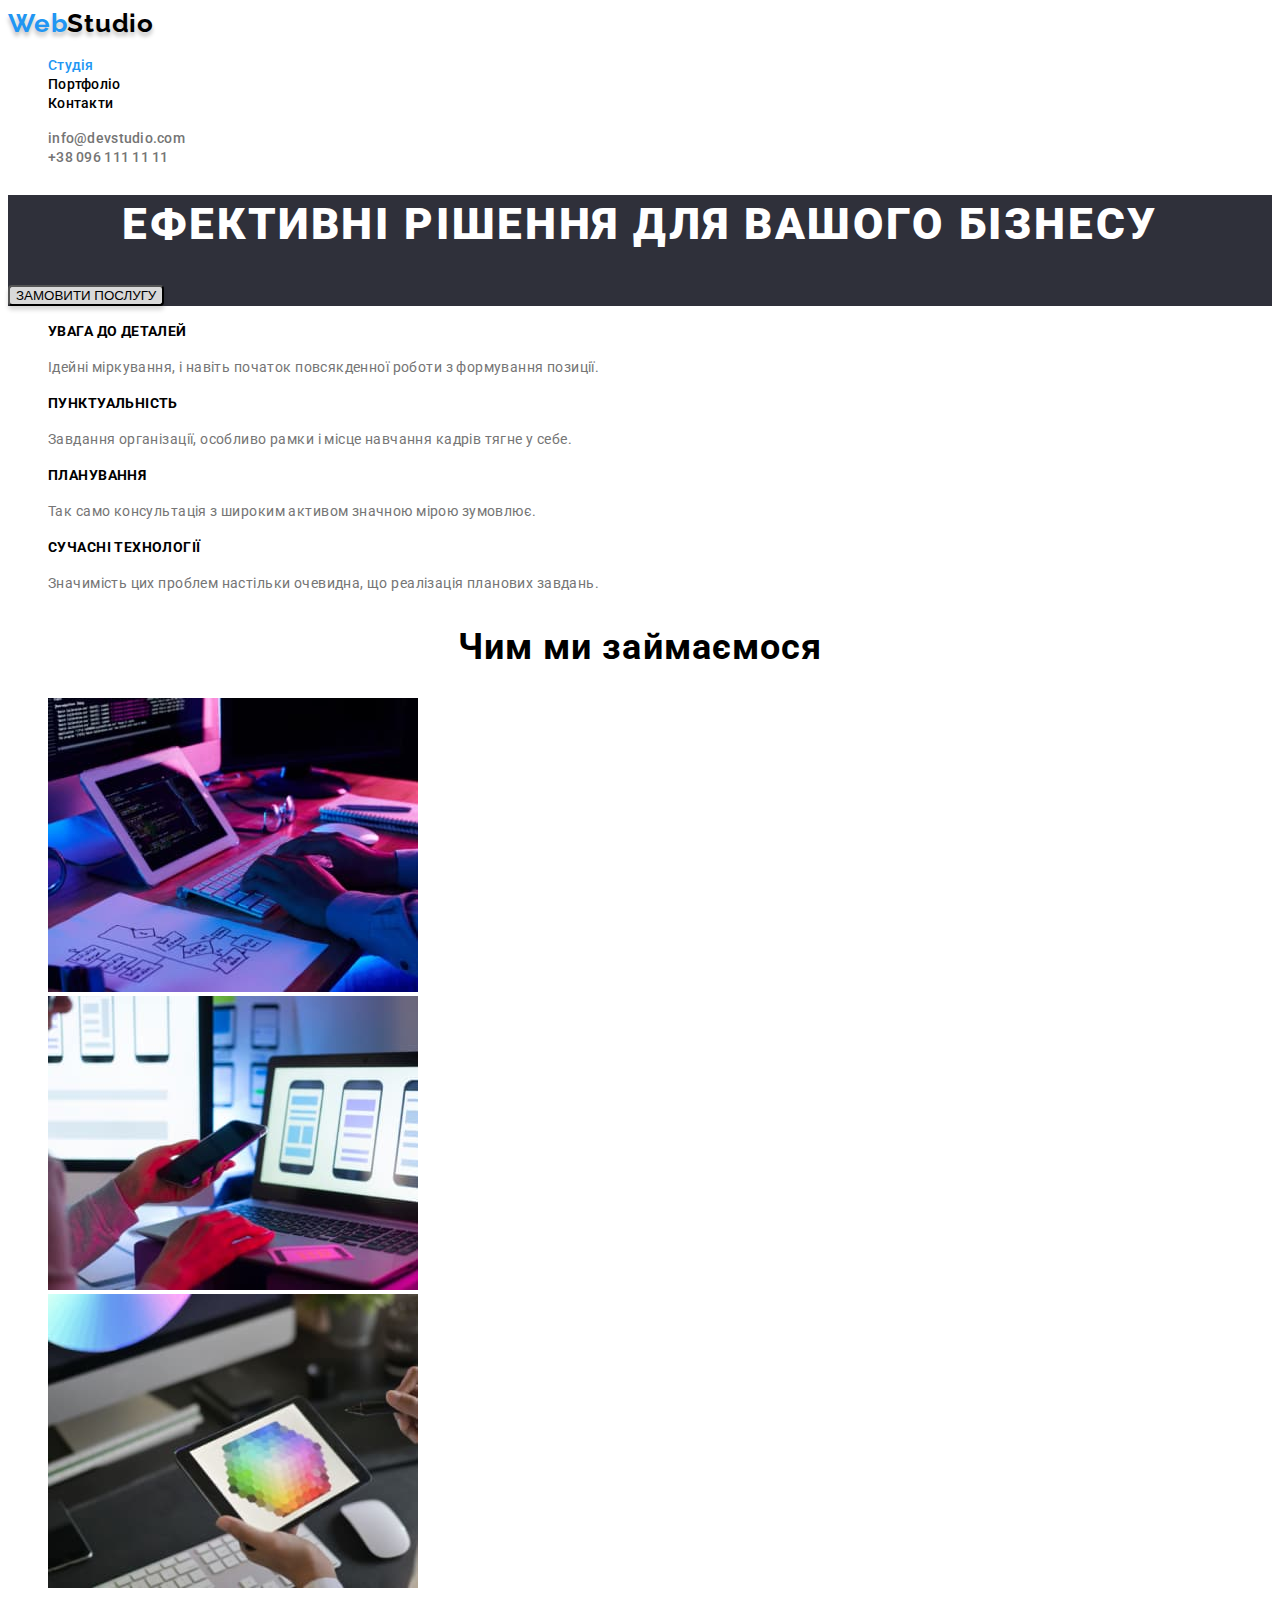
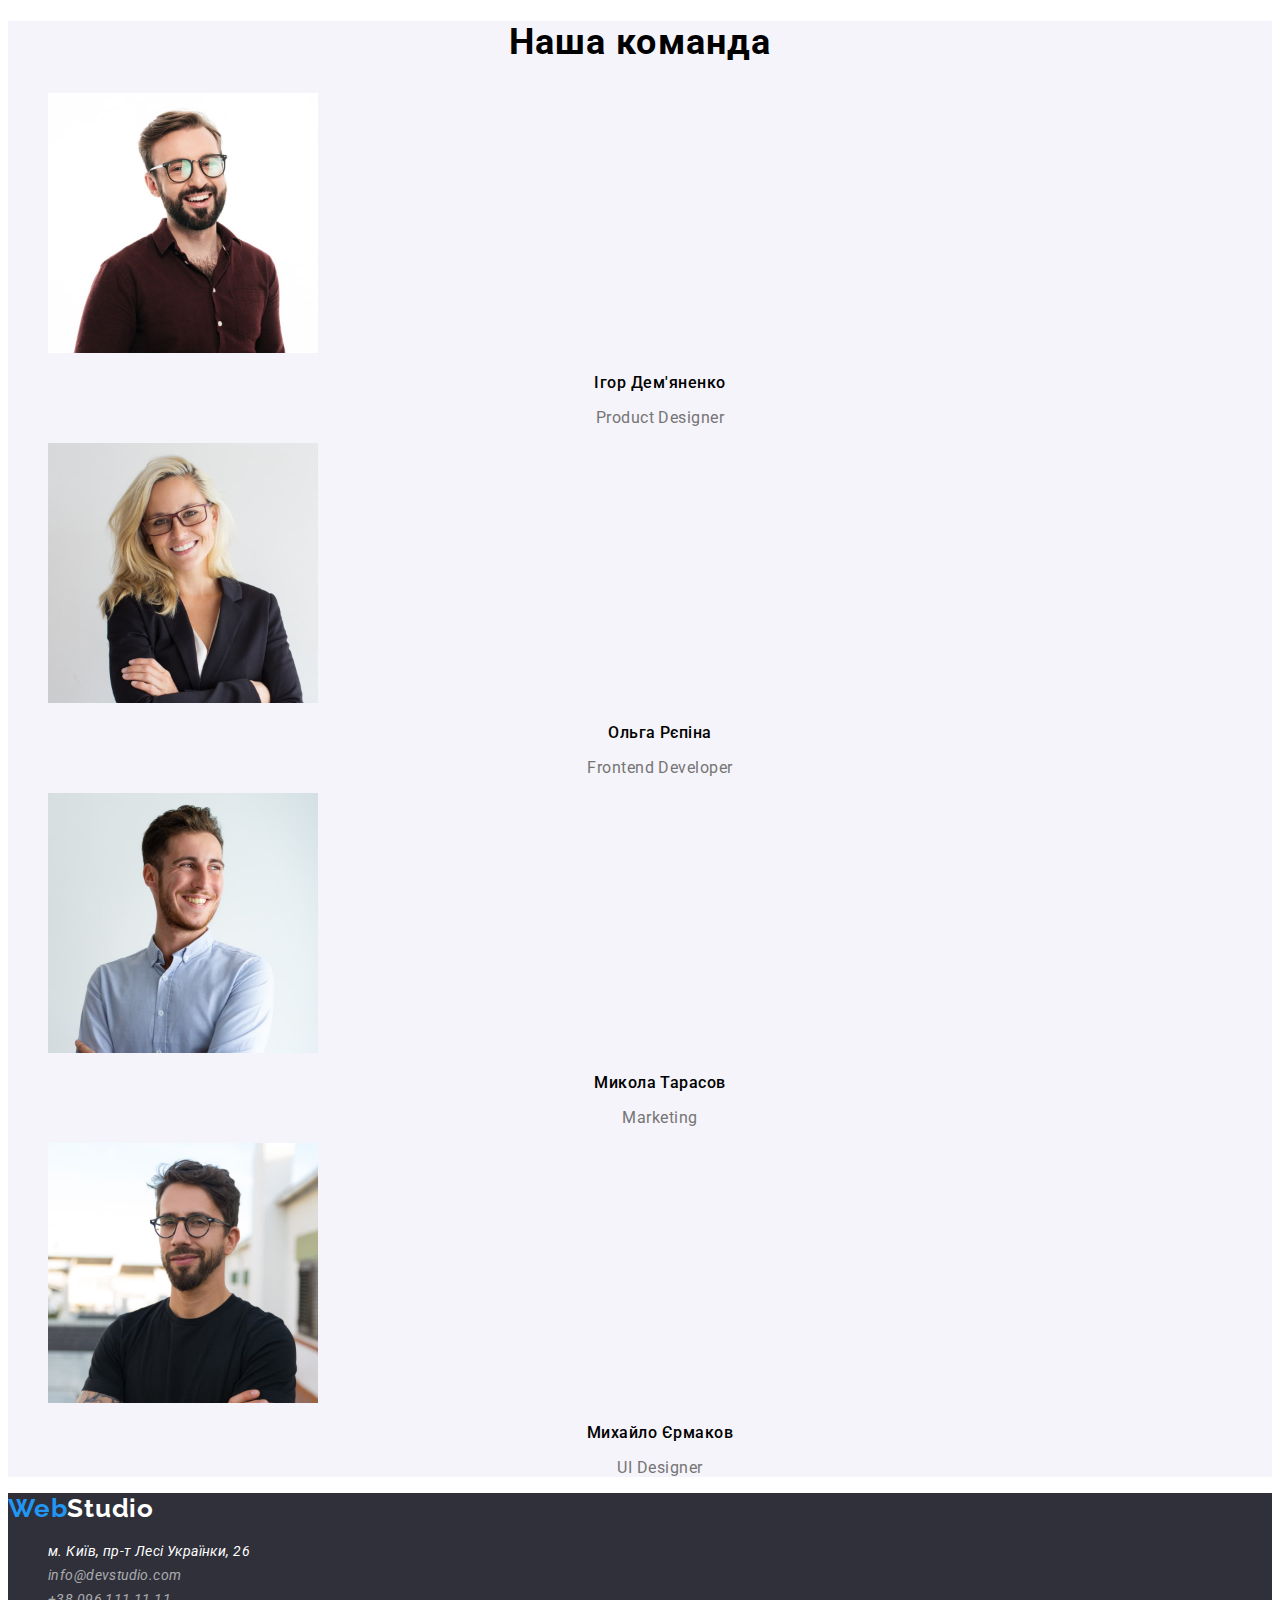
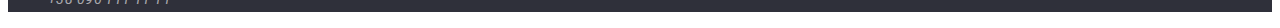
==== commit 55f8de03: "index-full" ====
--- a/index.html
+++ b/index.html
@@ -110,66 +110,79 @@
         </ul>
       </section>
 
-      <section>
-        <h2>Наша команда</h2>
-        <ul class="list">
-          <li>
+      <section class="team">
+        <h2 class="team-title">Наша команда</h2>
+        <ul class="team-list">
+          <li class="team-item">
             <img
+              class="igor"
               src="./images/igor.jpg"
               width="270"
               height="260"
               alt="Ігор Дем'яненко"
             />
-            <h3>Ігор Дем'яненко</h3>
-            <p lang="en">Product Designer</p>
+            <h3 class="igor-title">Ігор Дем'яненко</h3>
+            <p class="igor-text" lang="en">Product Designer</p>
           </li>
-          <li>
+          <li class="team-item">
             <img
+              class="olga"
               src="./images/olga.jpg"
               width="270"
               height="260"
               alt="Ольга Рєпіна"
             />
-            <h3>Ольга Рєпіна</h3>
-            <p lang="en">Frontend Developer</p>
+            <h3 class="olga-title">Ольга Рєпіна</h3>
+            <p class="olga-text" lang="en">Frontend Developer</p>
           </li>
-          <li>
+          <li class="team-item">
             <img
+              class="mukola"
               src="./images/mukola.jpg"
               width="270"
               height="260"
               alt="Микола Тарасов"
             />
-            <h3>Микола Тарасов</h3>
-            <p lang="en">Marketing</p>
+            <h3 class="mukola-title">Микола Тарасов</h3>
+            <p class="mukola-text" lang="en">Marketing</p>
           </li>
-          <li>
+          <li class="team-item">
             <img
+              class="muhailo"
               src="./images/muhailo.jpg"
               width="270"
               height="260"
               alt="Михайло Єрмаков"
             />
-            <h3>Михайло Єрмаков</h3>
-            <p lang="en">UI Designer</p>
+            <h3 class="muhailo-title">Михайло Єрмаков</h3>
+            <p class="muhailo-text" lang="en">UI Designer</p>
           </li>
         </ul>
       </section>
     </main>
-    <footer>
-      <a lang="en" href=".index.html"><span>Web</span>Studio</a>
-      <address>
-        <ul class="list">
-          <li>
+    <footer class="footer">
+      <a class="footer-logo" lang="en" href=".index.html"
+        ><span class="footer-logo-web">Web</span>Studio</a
+      >
+      <address class="address">
+        <ul class="address-list">
+          <li class="address-list-item">
             <a
+              class="address-address"
               href="https://goo.gl/maps/a4rHkYme5bzuFaWH6"
               target="_blank"
               rel="noopener noreferrer"
               >м. Київ, пр-т Лесі Українки, 26</a
             >
           </li>
-          <li><a href="mailto:info@devstudio.com">info@devstudio.com</a></li>
-          <li><a href="tel:+30961111111">+38 096 111 11 11</a></li>
+          <li class="address-list-item">
+            <a class="address-mail" href="mailto:info@devstudio.com"
+              >info@devstudio.com</a
+            >
+          </li>
+          <li class="address-list-item">
+            <a class="address-tel" href="tel:+30961111111">+38 096 111 11 11</a>
+          </li>
         </ul>
       </address>
     </footer>
--- a/css/styles.css
+++ b/css/styles.css
@@ -7,6 +7,9 @@
   --color-background: #2f303a;
   --color-section-title:#ffffff;
   --color-section-btn: #d9d9d9;
+  --team-background:#F5F4FA;
+  --color-footer-logo: #FFFFFF;
+  --color-footer-mail: rgba(255, 255, 255, 0.6);
 }
 body {
   font-family: "Roboto", sans-serif;
@@ -241,4 +244,173 @@
 .box-two {background: url(web-ui-designers-are-developing-application-smartphones-team-creators-is-working-interface-mobile-phones_8119-2713.jpg);
 }
 .box-thre {background: url(creative-artist-web-design-with-working-colour-selection-graphic-tablet_35674-1119.jpg);
-}+}
+/*section-team*/
+.team {background: var(--team-background);
+}
+.team-title {font-weight: 700;
+font-size: 36px;
+line-height: 1.1666;
+text-align: center;
+letter-spacing: 0.03em;
+
+color: var(--color-title);
+}
+.team-list {list-style: none;
+}
+.team-item {
+}
+.igor {background: url(4853.jpg);
+border-radius: 0px;
+}
+.igor-title {font-weight: 500;
+font-size: 16px;
+line-height: 1.1875;
+/* identical to box height */
+
+text-align: center;
+letter-spacing: 0.03em;
+
+color: var(--color-title);
+}
+.igor-text {font-weight: 400;
+font-size: 16px;
+line-height: 1.1875;
+/* identical to box height */
+
+text-align: center;
+letter-spacing: 0.03em;
+
+color: var(--color-text);
+}
+.olga {background: url(5844.jpg);
+border-radius: 0px;
+}
+.olga-title {font-weight: 500;
+font-size: 16px;
+line-height: 1.1875;
+/* identical to box height */
+
+text-align: center;
+letter-spacing: 0.03em;
+
+color: var(--color-title);
+}
+.olga-text {font-weight: 400;
+font-size: 16px;
+line-height: 1.1875;
+/* identical to box height */
+
+text-align: center;
+letter-spacing: 0.03em;
+
+color: var(--color-text);
+}
+.mukola {background: url(16166.jpg);
+border-radius: 0px;
+}
+.mukola-title {font-weight: 500;
+font-size: 16px;
+line-height: 1.1875;
+/* identical to box height */
+
+text-align: center;
+letter-spacing: 0.03em;
+
+color: var(--color-title);
+}
+.mukola-text {font-weight: 400;
+font-size: 16px;
+line-height: 1.1875;
+/* identical to box height */
+
+text-align: center;
+letter-spacing: 0.03em;
+
+color: var(--color-text);
+}
+.muhailo {background: url(2968.jpg);
+border-radius: 0px;
+}
+.muhailo-title {font-weight: 500;
+font-size: 16px;
+line-height: 1.1875;
+/* identical to box height */
+
+text-align: center;
+letter-spacing: 0.03em;
+
+color: var(--color-title);
+}
+.muhailo-text {font-weight: 400;
+font-size: 16px;
+line-height: 1.1875;
+/* identical to box height */
+
+text-align: center;
+letter-spacing: 0.03em;
+
+color: var(--color-text);
+}
+/*footer*/
+.footer {background: var(--color-background);
+}
+.footer-logo {  font-family: var(--font-ral);
+  font-style: normal;
+  font-weight: 700;
+  font-size: 26px;
+  line-height: 1.1923;
+  /* identical to box height */
+
+  letter-spacing: 0.03em;
+
+  color: var(--color-footer-logo);
+
+ 
+  text-decoration: none;
+  cursor: pointer;
+}
+.footer-logo-web {color: var(--color-hover-focus);
+}
+.address {
+}
+.address-list {list-style: none; 
+}
+.address-list-item {
+}
+.address-address {font-weight: 400;
+font-size: 14px;
+line-height: 1.7142;
+/* or 171% */
+
+letter-spacing: 0.03em;
+color: var(--color-section-title);
+  text-decoration: none; 
+  cursor: pointer;
+}
+.address-mail {font-weight: 400;
+font-size: 14px;
+line-height: 1.7142;
+/* or 171% */
+
+letter-spacing: 0.03em;
+
+color: var(--color-footer-mail);
+  text-decoration: none;
+   cursor: pointer;
+}
+.address-tel {font-weight: 400;
+  font-size: 14px;
+line-height: 1.7142;
+/* or 171% */
+
+letter-spacing: 0.03em;
+
+color: var(--color-footer-mail);
+  text-decoration: none;
+   cursor: pointer;
+}
+.address-address:hover, .address-address:focus,
+.address-mail:hover, .address-mail:focus,
+.address-tel:hover, .address-tel:focus
+{color: var(--color-hover-focus);}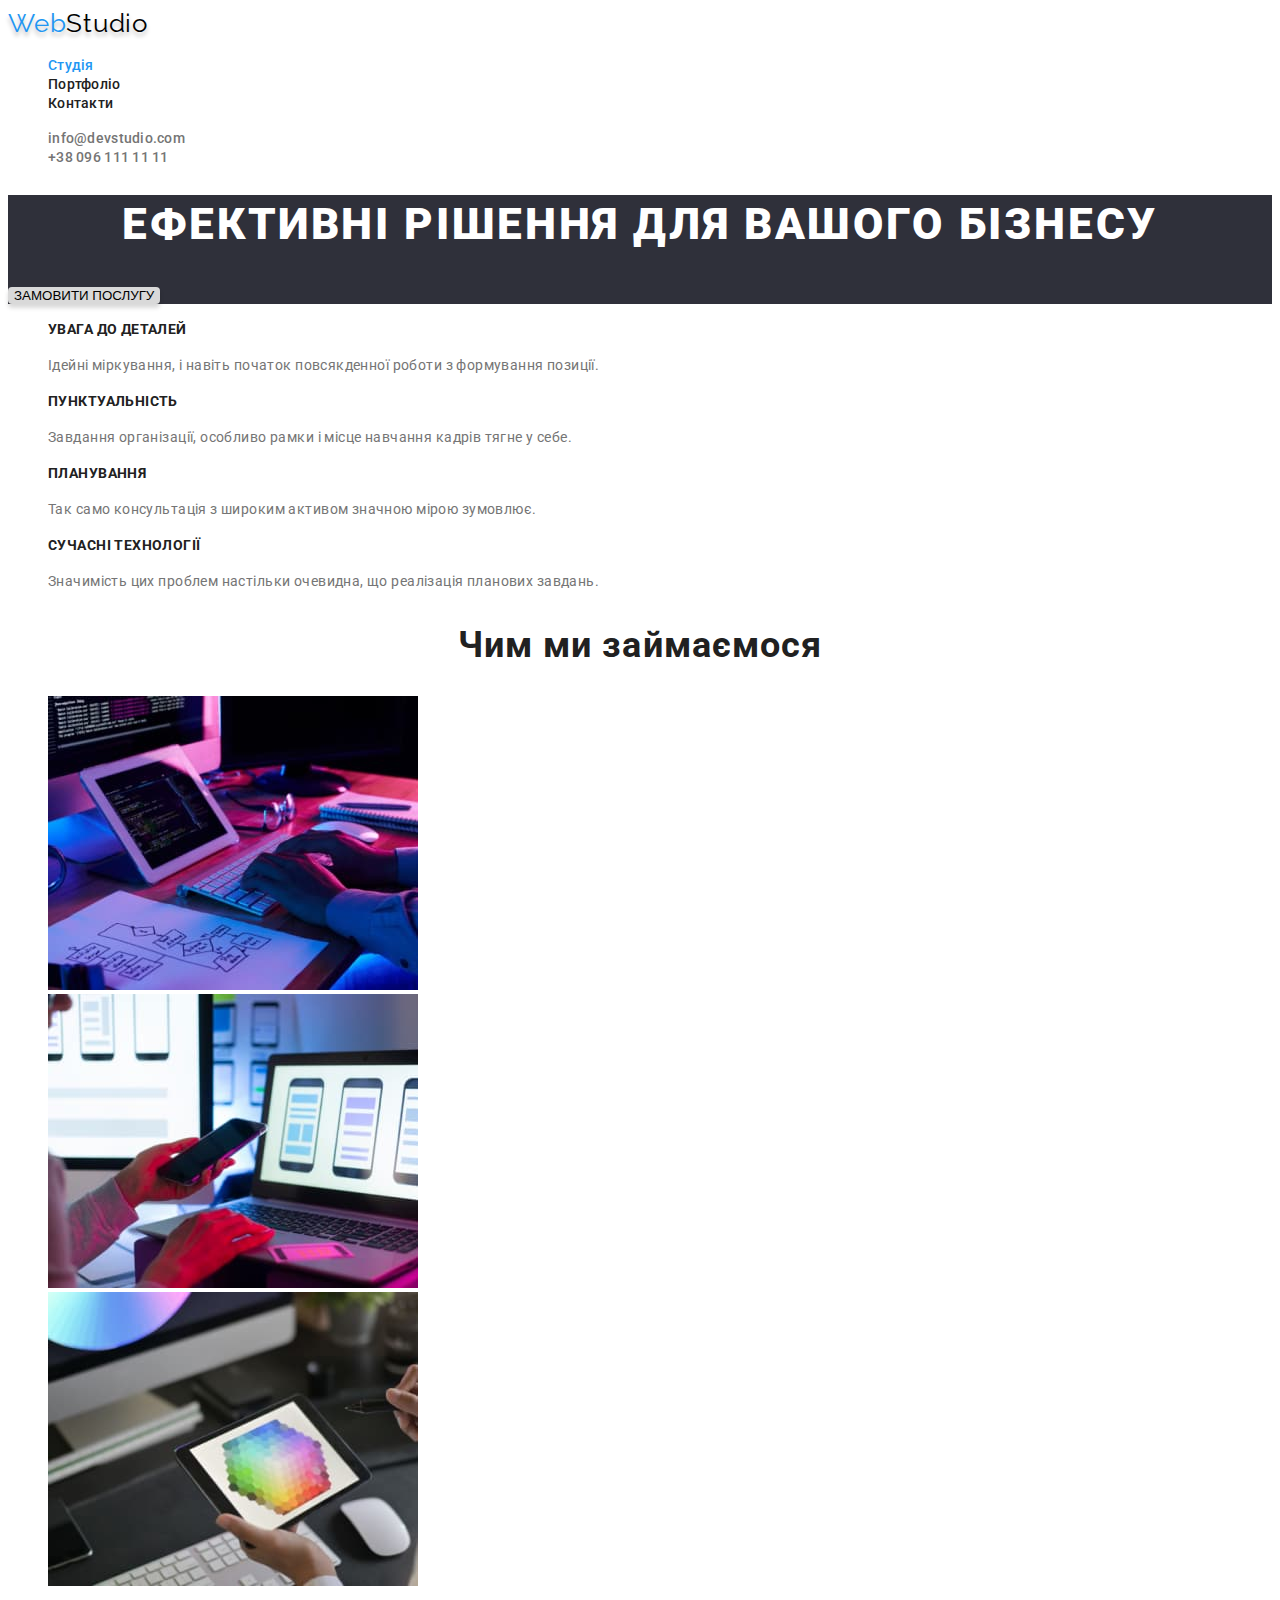
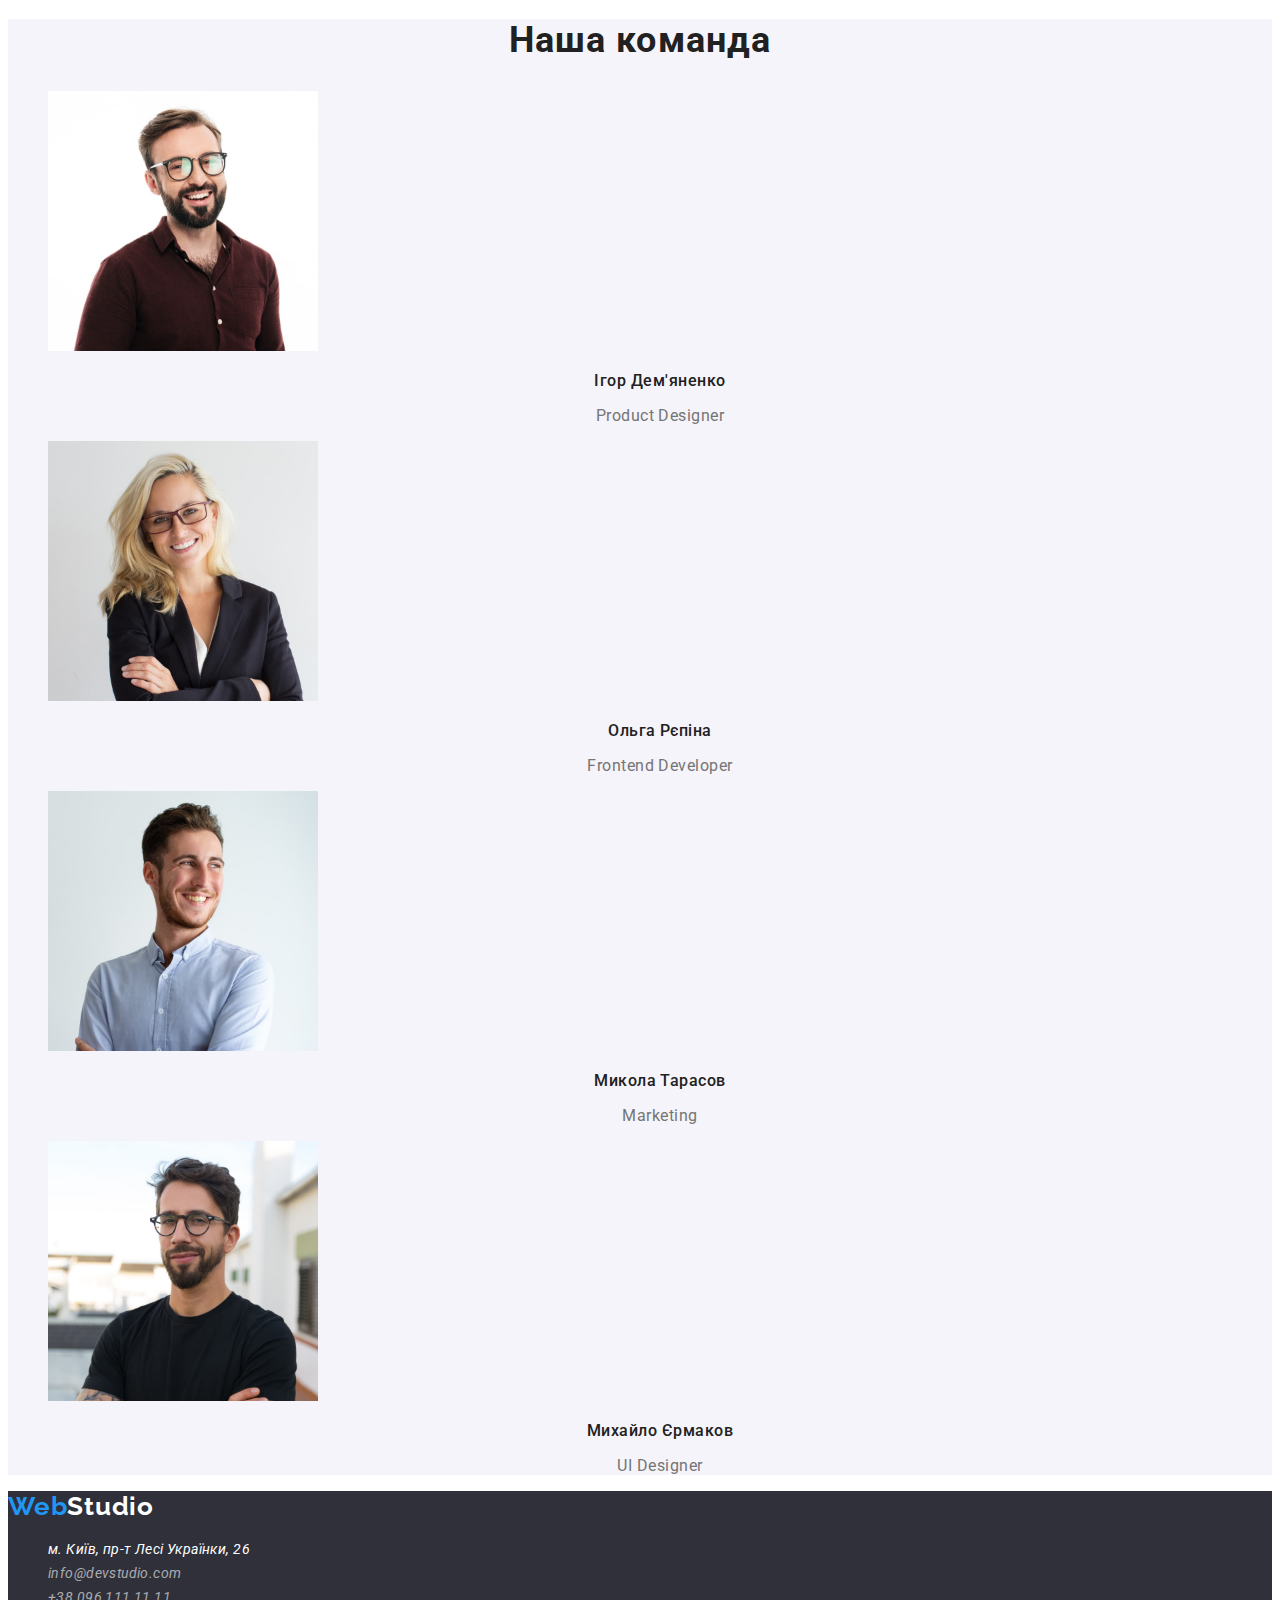
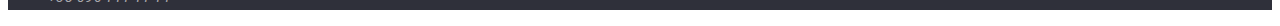
==== commit 1170c1c7: "index-portfolio-text-and-colors" ====
--- a/index.html
+++ b/index.html
@@ -161,7 +161,7 @@
       </section>
     </main>
     <footer class="footer">
-      <a class="footer-logo" lang="en" href=".index.html"
+      <a class="footer-logo" lang="en" href="./index.html"
         ><span class="footer-logo-web">Web</span>Studio</a
       >
       <address class="address">
--- a/css/styles.css
+++ b/css/styles.css
@@ -1,18 +1,20 @@
 :root {
   --font-ral: "Raleway", sans-serif;
-  --color-logo:  #000000
-  --color-title:   #212121;
+  --color-logo: #000000;
+  --color-title: #212121;
   --color-text: #757575;
   --color-hover-focus: #2196f3;
   --color-background: #2f303a;
-  --color-section-title:#ffffff;
+  --color-section-title: #ffffff;
   --color-section-btn: #d9d9d9;
-  --team-background:#F5F4FA;
-  --color-footer-logo: #FFFFFF;
+  --team-background: #f5f4fa;
+  --color-footer-logo: #ffffff;
   --color-footer-mail: rgba(255, 255, 255, 0.6);
+  --portfolio-background: #f5f5f5;
 }
 body {
   font-family: "Roboto", sans-serif;
+  color: #212121;
 }
 
 /*header*/
@@ -20,19 +22,13 @@
 /*-----WebStudio-----*/
 .logo {
   font-family: var(--font-ral);
-  font-style: normal;
-  font-weight: 700;
   font-size: 26px;
   line-height: 1.1923;
   /* identical to box height */
-
-  letter-spacing: 0.03em;
-
+  letter-spacing: 0.03em;
   color: var(--color-logo);
-
   text-shadow: 0px 4px 4px rgba(0, 0, 0, 0.25);
   text-decoration: none;
-  cursor: pointer;
 }
 .logo-web {
   color: var(--color-hover-focus);
@@ -59,7 +55,6 @@
   color: var(--color-title);
 
   text-decoration: none;
-  cursor: pointer;
 }
 
 .nav-list-portfolio {
@@ -70,7 +65,6 @@
   color: var(--color-title);
 
   text-decoration: none;
-  cursor: pointer;
 }
 .nav-list-contacts {
   font-weight: 500;
@@ -80,17 +74,18 @@
   color: var(--color-title);
 
   text-decoration: none;
-  cursor: pointer;
 }
 .nav-list-studio:hover,
 .nav-list-studio:focus,
 .nav-list-studio.current,
 .nav-list-portfolio:hover,
 .nav-list-portfolio:focus,
+.nav-list-portfolio.current,
 .nav-list-contacts:hover,
 .nav-list-contacts:focus {
   color: var(--color-hover-focus);
 }
+
 /*mail/tel*/
 .list {
   list-style: none;
@@ -102,7 +97,6 @@
   letter-spacing: 0.02em;
   color: var(--color-text);
   text-decoration: none;
-  cursor: pointer;
 }
 .list-tel {
   font-weight: 500;
@@ -112,7 +106,6 @@
 
   color: var(--color-text);
   text-decoration: none;
-  cursor: pointer;
 }
 .list-mail:hover,
 .list-mail:focus,
@@ -145,6 +138,7 @@
   border-radius: 4px;
   text-transform: uppercase;
   cursor: pointer;
+  border: none;
 }
 .section-btn:hover,
 .section-btn:focus {
@@ -153,209 +147,232 @@
 /*section-features*/
 .features {
 }
-.features-list {list-style: none;
+.features-list {
+  list-style: none;
 }
 .features-item {
-  
 }
 .warning {
-
-font-weight: 700;
-font-size: 14px;
-line-height: 1.428;
-letter-spacing: 0.03em;
-text-transform: uppercase;
-
-
-color:  var(--color-title);
-}
-.warning-text {font-weight: 400;
-font-size: 14px;
-line-height: 1.7142;
-/* or 171% */
-
-letter-spacing: 0.03em;
-
-color: var(--color-text);
-}
-.punctuaity {font-weight: 700;
-font-size: 14px;
-line-height: 1.428;
-letter-spacing: 0.03em;
-text-transform: uppercase;
-}
-.punctuaity-text {font-weight: 400;
-font-size: 14px;
-line-height: 1.7142;
-/* or 171% */
-
-letter-spacing: 0.03em;
-
-color: var(--color-text);
-}
-.planning {font-weight: 700;
-font-size: 14px;
-line-height: 1.428;
-letter-spacing: 0.03em;
-text-transform: uppercase;
-}
-.planning-text {font-weight: 400;
-font-size: 14px;
-line-height: 1.7142;
-/* or 171% */
-
-letter-spacing: 0.03em;
-
-color: var(--color-text);
-}
-.tehnologies {font-weight: 700;
-font-size: 14px;
-line-height: 1.428;
-letter-spacing: 0.03em;
-text-transform: uppercase;
-}
-.tehnologies-text {font-weight: 400;
-font-size: 14px;
-line-height: 1.7142;
-/* or 171% */
-
-letter-spacing: 0.03em;
-
-color: var(--color-text);
+  font-weight: 700;
+  font-size: 14px;
+  line-height: 1.428;
+  letter-spacing: 0.03em;
+  text-transform: uppercase;
+
+  color: var(--color-title);
+}
+.warning-text {
+  font-weight: 400;
+  font-size: 14px;
+  line-height: 1.7142;
+  /* or 171% */
+
+  letter-spacing: 0.03em;
+
+  color: var(--color-text);
+}
+.punctuaity {
+  font-weight: 700;
+  font-size: 14px;
+  line-height: 1.428;
+  letter-spacing: 0.03em;
+  text-transform: uppercase;
+}
+.punctuaity-text {
+  font-weight: 400;
+  font-size: 14px;
+  line-height: 1.7142;
+  /* or 171% */
+
+  letter-spacing: 0.03em;
+
+  color: var(--color-text);
+}
+.planning {
+  font-weight: 700;
+  font-size: 14px;
+  line-height: 1.428;
+  letter-spacing: 0.03em;
+  text-transform: uppercase;
+}
+.planning-text {
+  font-weight: 400;
+  font-size: 14px;
+  line-height: 1.7142;
+  /* or 171% */
+
+  letter-spacing: 0.03em;
+
+  color: var(--color-text);
+}
+.tehnologies {
+  font-weight: 700;
+  font-size: 14px;
+  line-height: 1.428;
+  letter-spacing: 0.03em;
+  text-transform: uppercase;
+}
+.tehnologies-text {
+  font-weight: 400;
+  font-size: 14px;
+  line-height: 1.7142;
+  /* or 171% */
+
+  letter-spacing: 0.03em;
+
+  color: var(--color-text);
 }
 /*section-do*/
 .do {
 }
-.do-title {font-weight: 700;
-font-size: 36px;
-line-height: 1.1666;
-text-align: center;
-letter-spacing: 0.03em;
-
-color: var(--color-title);
-}
-.items {list-style: none;
+.do-title {
+  font-weight: 700;
+  font-size: 36px;
+  line-height: 1.1666;
+  text-align: center;
+  letter-spacing: 0.03em;
+
+  color: var(--color-title);
+}
+.items {
+  list-style: none;
 }
 .do-title-items {
 }
-.box-one {background: url(close-up-image-programer-working-his-desk-office_1098-18707.jpg);
-mix-blend-mode: normal;
-}
-.box-two {background: url(web-ui-designers-are-developing-application-smartphones-team-creators-is-working-interface-mobile-phones_8119-2713.jpg);
-}
-.box-thre {background: url(creative-artist-web-design-with-working-colour-selection-graphic-tablet_35674-1119.jpg);
+.box-one {
+  background: url(close-up-image-programer-working-his-desk-office_1098-18707.jpg);
+  mix-blend-mode: normal;
+}
+.box-two {
+  background: url(web-ui-designers-are-developing-application-smartphones-team-creators-is-working-interface-mobile-phones_8119-2713.jpg);
+}
+.box-thre {
+  background: url(creative-artist-web-design-with-working-colour-selection-graphic-tablet_35674-1119.jpg);
 }
 /*section-team*/
-.team {background: var(--team-background);
-}
-.team-title {font-weight: 700;
-font-size: 36px;
-line-height: 1.1666;
-text-align: center;
-letter-spacing: 0.03em;
-
-color: var(--color-title);
-}
-.team-list {list-style: none;
+.team {
+  background: var(--team-background);
+}
+.team-title {
+  font-weight: 700;
+  font-size: 36px;
+  line-height: 1.1666;
+  text-align: center;
+  letter-spacing: 0.03em;
+
+  color: var(--color-title);
+}
+.team-list {
+  list-style: none;
 }
 .team-item {
 }
-.igor {background: url(4853.jpg);
-border-radius: 0px;
-}
-.igor-title {font-weight: 500;
-font-size: 16px;
-line-height: 1.1875;
-/* identical to box height */
-
-text-align: center;
-letter-spacing: 0.03em;
-
-color: var(--color-title);
-}
-.igor-text {font-weight: 400;
-font-size: 16px;
-line-height: 1.1875;
-/* identical to box height */
-
-text-align: center;
-letter-spacing: 0.03em;
-
-color: var(--color-text);
-}
-.olga {background: url(5844.jpg);
-border-radius: 0px;
-}
-.olga-title {font-weight: 500;
-font-size: 16px;
-line-height: 1.1875;
-/* identical to box height */
-
-text-align: center;
-letter-spacing: 0.03em;
-
-color: var(--color-title);
-}
-.olga-text {font-weight: 400;
-font-size: 16px;
-line-height: 1.1875;
-/* identical to box height */
-
-text-align: center;
-letter-spacing: 0.03em;
-
-color: var(--color-text);
-}
-.mukola {background: url(16166.jpg);
-border-radius: 0px;
-}
-.mukola-title {font-weight: 500;
-font-size: 16px;
-line-height: 1.1875;
-/* identical to box height */
-
-text-align: center;
-letter-spacing: 0.03em;
-
-color: var(--color-title);
-}
-.mukola-text {font-weight: 400;
-font-size: 16px;
-line-height: 1.1875;
-/* identical to box height */
-
-text-align: center;
-letter-spacing: 0.03em;
-
-color: var(--color-text);
-}
-.muhailo {background: url(2968.jpg);
-border-radius: 0px;
-}
-.muhailo-title {font-weight: 500;
-font-size: 16px;
-line-height: 1.1875;
-/* identical to box height */
-
-text-align: center;
-letter-spacing: 0.03em;
-
-color: var(--color-title);
-}
-.muhailo-text {font-weight: 400;
-font-size: 16px;
-line-height: 1.1875;
-/* identical to box height */
-
-text-align: center;
-letter-spacing: 0.03em;
-
-color: var(--color-text);
+.igor {
+  background: url(4853.jpg);
+  border-radius: 0px;
+}
+.igor-title {
+  font-weight: 500;
+  font-size: 16px;
+  line-height: 1.1875;
+  /* identical to box height */
+
+  text-align: center;
+  letter-spacing: 0.03em;
+
+  color: var(--color-title);
+}
+.igor-text {
+  font-size: 16px;
+  line-height: 1.1875;
+  /* identical to box height */
+
+  text-align: center;
+  letter-spacing: 0.03em;
+
+  color: var(--color-text);
+}
+.olga {
+  background: url(5844.jpg);
+  border-radius: 0px;
+}
+.olga-title {
+  font-weight: 500;
+  font-size: 16px;
+  line-height: 1.1875;
+  /* identical to box height */
+
+  text-align: center;
+  letter-spacing: 0.03em;
+
+  color: var(--color-title);
+}
+.olga-text {
+  font-size: 16px;
+  line-height: 1.1875;
+  /* identical to box height */
+
+  text-align: center;
+  letter-spacing: 0.03em;
+
+  color: var(--color-text);
+}
+.mukola {
+  background: url(16166.jpg);
+  border-radius: 0px;
+}
+.mukola-title {
+  font-weight: 500;
+  font-size: 16px;
+  line-height: 1.1875;
+  /* identical to box height */
+
+  text-align: center;
+  letter-spacing: 0.03em;
+
+  color: var(--color-title);
+}
+.mukola-text {
+  font-size: 16px;
+  line-height: 1.1875;
+  /* identical to box height */
+
+  text-align: center;
+  letter-spacing: 0.03em;
+
+  color: var(--color-text);
+}
+.muhailo {
+  background: url(2968.jpg);
+  border-radius: 0px;
+}
+.muhailo-title {
+  font-weight: 500;
+  font-size: 16px;
+  line-height: 1.1875;
+  /* identical to box height */
+
+  text-align: center;
+  letter-spacing: 0.03em;
+
+  color: var(--color-title);
+}
+.muhailo-text {
+  font-size: 16px;
+  line-height: 1.1875;
+  /* identical to box height */
+
+  text-align: center;
+  letter-spacing: 0.03em;
+
+  color: var(--color-text);
 }
 /*footer*/
-.footer {background: var(--color-background);
-}
-.footer-logo {  font-family: var(--font-ral);
+.footer {
+  background: var(--color-background);
+}
+.footer-logo {
+  font-family: var(--font-ral);
   font-style: normal;
   font-weight: 700;
   font-size: 26px;
@@ -366,51 +383,344 @@
 
   color: var(--color-footer-logo);
 
- 
-  text-decoration: none;
-  cursor: pointer;
-}
-.footer-logo-web {color: var(--color-hover-focus);
+  text-decoration: none;
+}
+.footer-logo-web {
+  color: var(--color-hover-focus);
 }
 .address {
 }
-.address-list {list-style: none; 
+.address-list {
+  list-style: none;
 }
 .address-list-item {
 }
-.address-address {font-weight: 400;
-font-size: 14px;
-line-height: 1.7142;
-/* or 171% */
-
-letter-spacing: 0.03em;
-color: var(--color-section-title);
-  text-decoration: none; 
-  cursor: pointer;
-}
-.address-mail {font-weight: 400;
-font-size: 14px;
-line-height: 1.7142;
-/* or 171% */
-
-letter-spacing: 0.03em;
-
-color: var(--color-footer-mail);
-  text-decoration: none;
-   cursor: pointer;
-}
-.address-tel {font-weight: 400;
-  font-size: 14px;
-line-height: 1.7142;
-/* or 171% */
-
-letter-spacing: 0.03em;
-
-color: var(--color-footer-mail);
-  text-decoration: none;
-   cursor: pointer;
-}
-.address-address:hover, .address-address:focus,
-.address-mail:hover, .address-mail:focus,
-.address-tel:hover, .address-tel:focus
-{color: var(--color-hover-focus);}+.address-address {
+  font-weight: 400;
+  font-size: 14px;
+  line-height: 1.7142;
+  /* or 171% */
+
+  letter-spacing: 0.03em;
+  color: var(--color-section-title);
+  text-decoration: none;
+}
+.address-mail {
+  font-weight: 400;
+  font-size: 14px;
+  line-height: 1.7142;
+  /* or 171% */
+
+  letter-spacing: 0.03em;
+
+  color: var(--color-footer-mail);
+  text-decoration: none;
+}
+.address-tel {
+  font-weight: 400;
+  font-size: 14px;
+  line-height: 1.7142;
+  /* or 171% */
+
+  letter-spacing: 0.03em;
+
+  color: var(--color-footer-mail);
+  text-decoration: none;
+}
+.address-address:hover,
+.address-address:focus,
+.address-mail:hover,
+.address-mail:focus,
+.address-tel:hover,
+.address-tel:focus {
+  color: var(--color-hover-focus);
+}
+
+/*--------portfolio.html--------*/
+/*-header copy from index.html-*/
+/*portfolio*/
+/*buttons*/
+.portfolio {
+  /**background: var(--portfolio-background);*/
+}
+.portfolio-title {
+  color: white;
+}
+.portfolio-list {
+  list-style: none;
+}
+.portfolio-list-item {
+}
+.oll {
+  font-weight: 500;
+  font-size: 16px;
+  line-height: 26px;
+  /* identical to box height, or 162% */
+
+  text-align: center;
+  letter-spacing: 0.03em;
+  border: none;
+  color: var(--color-title);
+}
+.web-site {
+  font-weight: 500;
+  font-size: 16px;
+  line-height: 26px;
+  /* identical to box height, or 162% */
+
+  text-align: center;
+  letter-spacing: 0.03em;
+  border: none;
+  color: var(--color-title);
+}
+.appendices {
+  font-weight: 500;
+  font-size: 16px;
+  line-height: 26px;
+  /* identical to box height, or 162% */
+
+  text-align: center;
+  letter-spacing: 0.03em;
+  border: none;
+  color: var(--color-title);
+}
+.design {
+  font-weight: 500;
+  font-size: 16px;
+  line-height: 26px;
+  /* identical to box height, or 162% */
+
+  text-align: center;
+  letter-spacing: 0.03em;
+  border: none;
+  color: var(--color-title);
+}
+.marketing {
+  font-weight: 500;
+  font-size: 16px;
+  line-height: 26px;
+  /* identical to box height, or 162% */
+
+  text-align: center;
+  letter-spacing: 0.03em;
+  border: none;
+  color: var(--color-title);
+}
+.oll:hover,
+.oll:focus,
+.web-site:hover,
+.web-site:focus,
+.appendices:hover,
+.appendices:focus,
+.design:hover,
+.design:focus,
+.marketing:hover,
+.marketing:focus {
+  background: var(--color-hover-focus);
+  color: var(--portfolio-background);
+}
+/*project-list  */
+.project-list {
+  list-style: none;
+}
+.project-list-items {
+}
+.technocrack {
+  background: url(portfolio1.jpg);
+}
+.technocrack-title {
+  font-weight: 700;
+  font-size: 18px;
+  line-height: 2;
+  /* identical to box height, or 200% */
+
+  letter-spacing: 0.06em;
+
+  color: var(--color-title);
+}
+.technocrack-text {
+  font-size: 16px;
+  line-height: 1.875;
+  /* identical to box height, or 188% */
+
+  letter-spacing: 0.03em;
+
+  color: var(--color-text);
+}
+.poster {
+  background: url(portfolio2.jpg);
+}
+.poster-title {
+  font-weight: 700;
+  font-size: 18px;
+  line-height: 2;
+  /* identical to box height, or 200% */
+
+  letter-spacing: 0.06em;
+
+  color: var(--color-title);
+}
+.poster-text {
+  font-size: 16px;
+  line-height: 1.875;
+  /* identical to box height, or 188% */
+
+  letter-spacing: 0.03em;
+
+  color: var(--color-text);
+}
+.seafood {
+  background: url(portfolio-1.jpg);
+}
+.seafood-title {
+  font-weight: 700;
+  font-size: 18px;
+  line-height: 2;
+  /* identical to box height, or 200% */
+
+  letter-spacing: 0.06em;
+
+  color: var(--color-title);
+}
+.seafood-text {
+  font-size: 16px;
+  line-height: 1.875;
+  /* identical to box height, or 188% */
+
+  letter-spacing: 0.03em;
+
+  color: var(--color-text);
+}
+.prime {
+  background: url(portfolio-2.jpg);
+}
+.prime-title {
+  font-weight: 700;
+  font-size: 18px;
+  line-height: 2;
+  /* identical to box height, or 200% */
+
+  letter-spacing: 0.06em;
+
+  color: var(--color-title);
+}
+.prime-text {
+  font-size: 16px;
+  line-height: 1.875;
+  /* identical to box height, or 188% */
+
+  letter-spacing: 0.03em;
+
+  color: var(--color-text);
+}
+.boxes {
+  background: url(portfolio5.jpg);
+}
+.boxes-title {
+  font-weight: 700;
+  font-size: 18px;
+  line-height: 2;
+  /* identical to box height, or 200% */
+
+  letter-spacing: 0.06em;
+
+  color: var(--color-title);
+}
+.boxes-text {
+  font-size: 16px;
+  line-height: 1.875;
+  /* identical to box height, or 188% */
+
+  letter-spacing: 0.03em;
+
+  color: var(--color-text);
+}
+.Inspiration {
+  background: url(111.jpg);
+}
+.Inspiration-title {
+  font-weight: 700;
+  font-size: 18px;
+  line-height: 2;
+  /* identical to box height, or 200% */
+
+  letter-spacing: 0.06em;
+
+  color: var(--color-title);
+}
+.Inspiration-text {
+  font-size: 16px;
+  line-height: 1.875;
+  /* identical to box height, or 188% */
+
+  letter-spacing: 0.03em;
+
+  color: var(--color-text);
+}
+.edition {
+  background: url(portfolio7.jpg);
+}
+.edition-title {
+  font-weight: 700;
+  font-size: 18px;
+  line-height: 2;
+  /* identical to box height, or 200% */
+
+  letter-spacing: 0.06em;
+
+  color: var(--color-title);
+}
+.edition-text {
+  font-size: 16px;
+  line-height: 1.875;
+  /* identical to box height, or 188% */
+
+  letter-spacing: 0.03em;
+
+  color: var(--color-text);
+}
+.lab {
+  background: url(portfolio8.jpg);
+}
+.lab-title {
+  font-weight: 700;
+  font-size: 18px;
+  line-height: 2;
+  /* identical to box height, or 200% */
+
+  letter-spacing: 0.06em;
+
+  color: var(--color-title);
+}
+.lab-text {
+  font-size: 16px;
+  line-height: 1.875;
+  /* identical to box height, or 188% */
+
+  letter-spacing: 0.03em;
+
+  color: var(--color-text);
+}
+.business {
+  background: url(2910404.jpg);
+}
+.business-title {
+  font-weight: 700;
+  font-size: 18px;
+  line-height: 2;
+  /* identical to box height, or 200% */
+
+  letter-spacing: 0.06em;
+
+  color: var(--color-title);
+}
+.business-text {
+  font-size: 16px;
+  line-height: 1.875;
+  /* identical to box height, or 188% */
+
+  letter-spacing: 0.03em;
+
+  color: var(--color-text);
+}
+/*footer copy from index.html*/
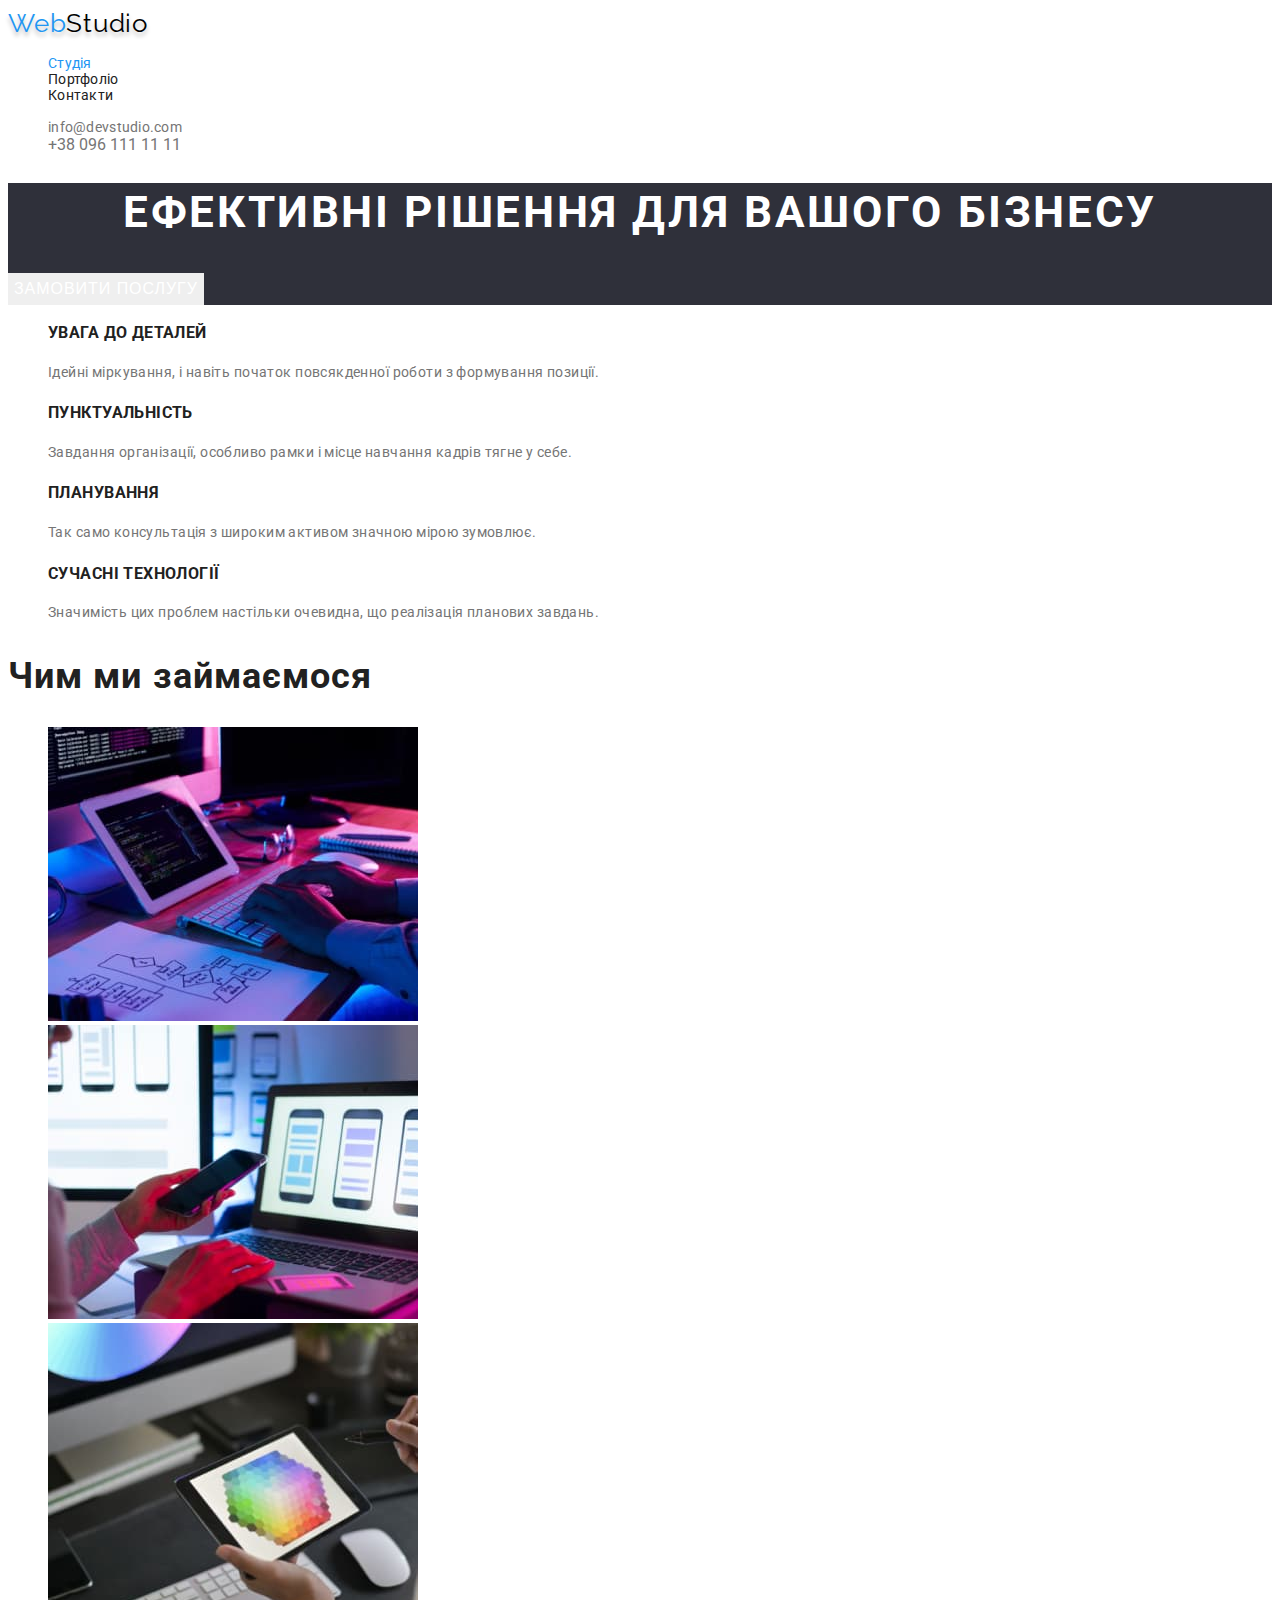
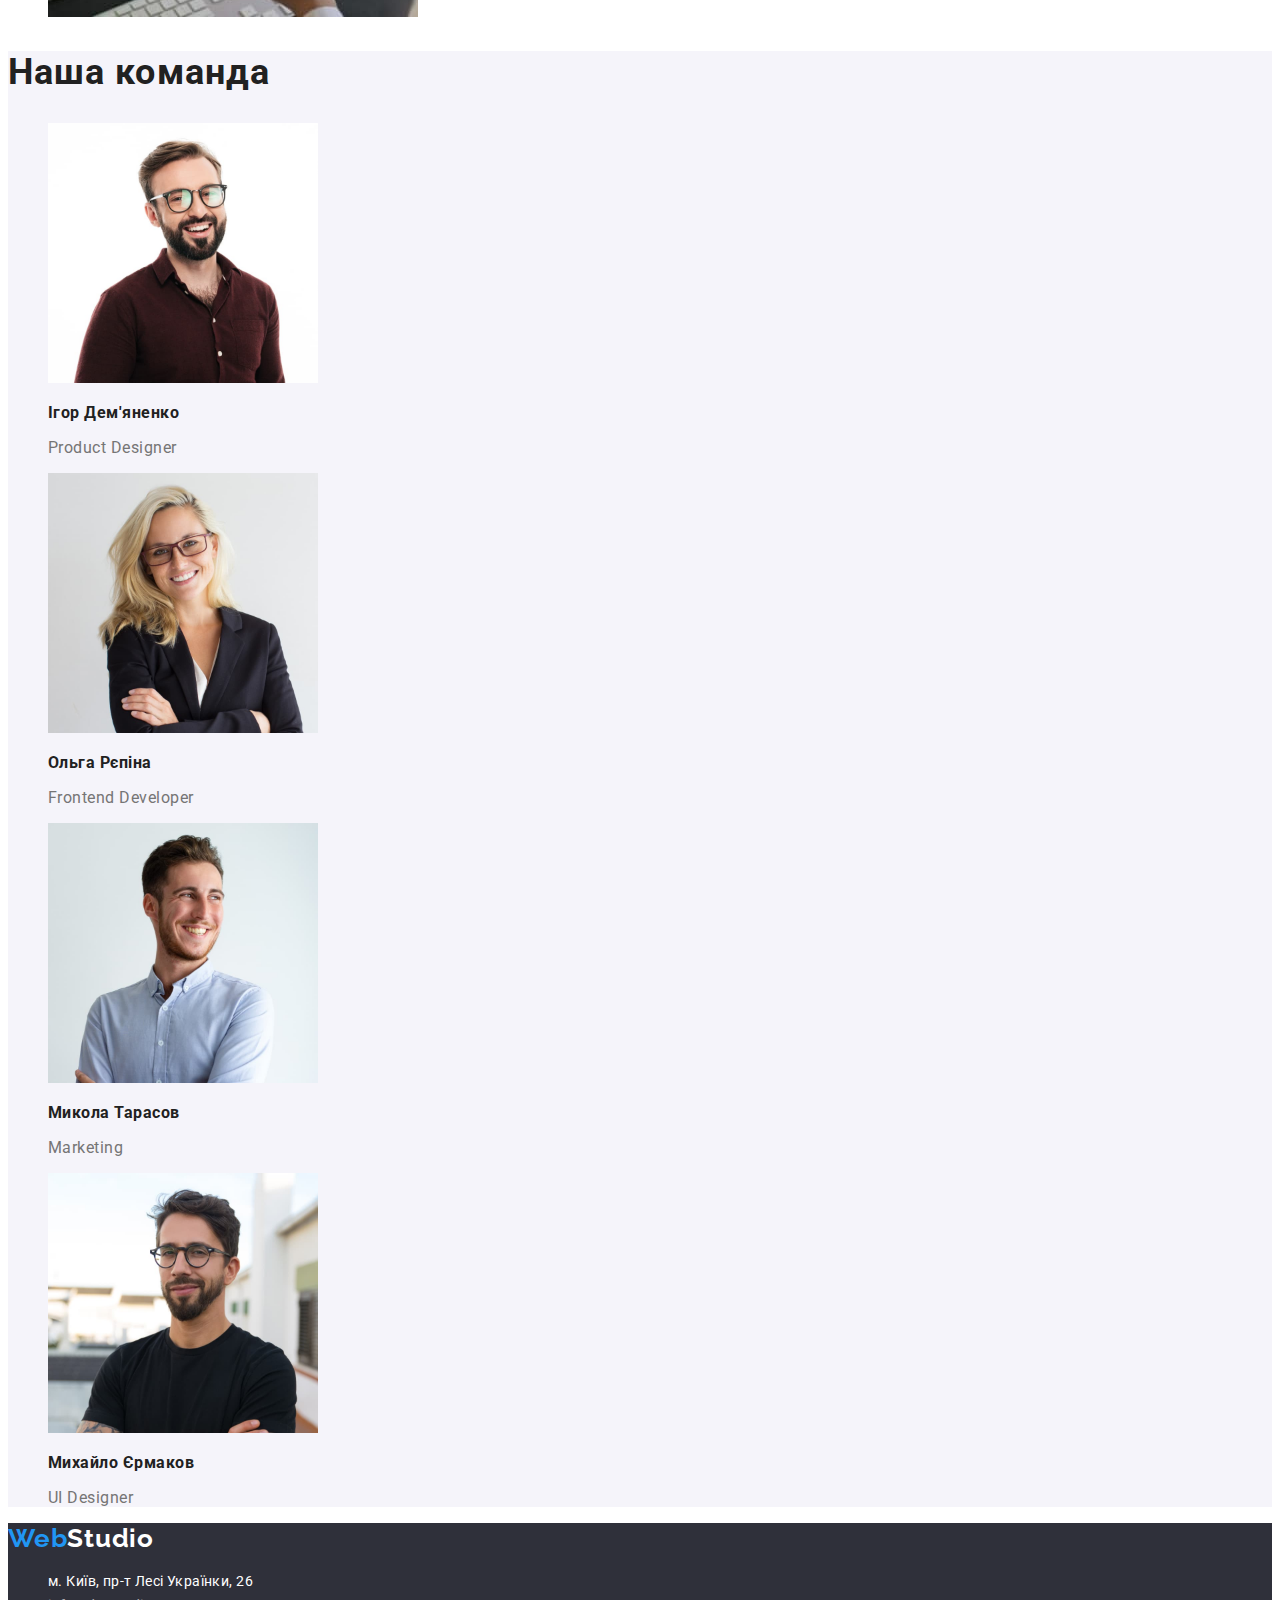
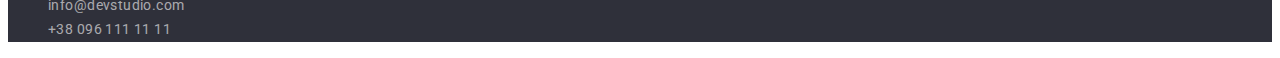
==== commit cfc02755: "post-processing" ====
--- a/index.html
+++ b/index.html
@@ -14,23 +14,25 @@
     <link rel="stylesheet" href="./css/styles.css" />
   </head>
   <body>
-    <header class="header">
+    <header>
       <a class="logo" lang="en" href="./index.html"
         ><span class="logo-web">Web</span>Studio</a
       >
-      <nav class="nav">
-        <ul class="nav-list">
-          <li>
-            <a class="nav-list-studio current" href="#">Студія</a>
+      <nav>
+        <ul class="nav">
+          <li class="nav-list">
+            <a class="nav-studio current" href="#">Студія</a>
           </li>
-          <li>
-            <a class="nav-list-portfolio" href="./portfolio.html">Портфоліо</a>
+          <li class="nav-list">
+            <a class="nav-portfolio" href="./portfolio.html">Портфоліо</a>
           </li>
-          <li><a class="nav-list-contacts" href="#">Контакти</a></li>
+          <li class="nav-list">
+            <a class="nav-contacts" href="#">Контакти</a>
+          </li>
         </ul>
       </nav>
       <ul class="list">
-        <li>
+        <li class="list-item">
           <a class="list-mail" href="mailto:info@devstudio.com"
             >info@devstudio.com</a
           >
@@ -48,28 +50,28 @@
       <section class="features">
         <ul class="features-list">
           <li class="features-item">
-            <h3 class="warning">УВАГА ДО ДЕТАЛЕЙ</h3>
-            <p class="warning-text">
+            <h3 class="features-title">УВАГА ДО ДЕТАЛЕЙ</h3>
+            <p class="features-text">
               Ідейні міркування, і навіть початок повсякденної роботи з
               формування позиції.
             </p>
           </li>
           <li class="features-item">
-            <h3 class="punctuaity">ПУНКТУАЛЬНІСТЬ</h3>
-            <p class="punctuaity-text">
+            <h3 class="features-title">ПУНКТУАЛЬНІСТЬ</h3>
+            <p class="features-text">
               Завдання організації, особливо рамки і місце навчання кадрів тягне
               у себе.
             </p>
           </li>
           <li class="features-item">
-            <h3 class="planning">ПЛАНУВАННЯ</h3>
-            <p class="planning-text">
+            <h3 class="features-title">ПЛАНУВАННЯ</h3>
+            <p class="features-text">
               Так само консультація з широким активом значною мірою зумовлює.
             </p>
           </li>
           <li class="features-item">
-            <h3 class="tehnologies">СУЧАСНІ ТЕХНОЛОГІЇ</h3>
-            <p class="tehnologies-text">
+            <h3 class="features-title">СУЧАСНІ ТЕХНОЛОГІЇ</h3>
+            <p class="features-text">
               Значимість цих проблем настільки очевидна, що реалізація планових
               завдань.
             </p>
@@ -77,10 +79,10 @@
         </ul>
       </section>
 
-      <section class="do">
+      <section>
         <h2 class="do-title">Чим ми займаємося</h2>
         <ul class="items">
-          <li class="do-title-items">
+          <li>
             <img
               class="box-one"
               src="./images/box1.jpg"
@@ -89,7 +91,7 @@
               alt="пишемо код"
             />
           </li>
-          <li class="do-title-items">
+          <li>
             <img
               class="box-two"
               src="./images/box2.jpg"
@@ -98,7 +100,7 @@
               alt="оптимізуємо вивід зображення"
             />
           </li>
-          <li class="do-title-items">
+          <li>
             <img
               class="box-thre"
               src="./images/box3.jpg"
@@ -113,7 +115,7 @@
       <section class="team">
         <h2 class="team-title">Наша команда</h2>
         <ul class="team-list">
-          <li class="team-item">
+          <li>
             <img
               class="igor"
               src="./images/igor.jpg"
@@ -121,10 +123,10 @@
               height="260"
               alt="Ігор Дем'яненко"
             />
-            <h3 class="igor-title">Ігор Дем'яненко</h3>
-            <p class="igor-text" lang="en">Product Designer</p>
+            <h3 class="worcker-title">Ігор Дем'яненко</h3>
+            <p class="worcker-text" lang="en">Product Designer</p>
           </li>
-          <li class="team-item">
+          <li>
             <img
               class="olga"
               src="./images/olga.jpg"
@@ -132,10 +134,10 @@
               height="260"
               alt="Ольга Рєпіна"
             />
-            <h3 class="olga-title">Ольга Рєпіна</h3>
-            <p class="olga-text" lang="en">Frontend Developer</p>
+            <h3 class="worcker-title">Ольга Рєпіна</h3>
+            <p class="worcker-text" lang="en">Frontend Developer</p>
           </li>
-          <li class="team-item">
+          <li>
             <img
               class="mukola"
               src="./images/mukola.jpg"
@@ -143,10 +145,10 @@
               height="260"
               alt="Микола Тарасов"
             />
-            <h3 class="mukola-title">Микола Тарасов</h3>
-            <p class="mukola-text" lang="en">Marketing</p>
+            <h3 class="worcker-title">Микола Тарасов</h3>
+            <p class="worcker-text" lang="en">Marketing</p>
           </li>
-          <li class="team-item">
+          <li>
             <img
               class="muhailo"
               src="./images/muhailo.jpg"
@@ -154,8 +156,8 @@
               height="260"
               alt="Михайло Єрмаков"
             />
-            <h3 class="muhailo-title">Михайло Єрмаков</h3>
-            <p class="muhailo-text" lang="en">UI Designer</p>
+            <h3 class="worcker-title">Михайло Єрмаков</h3>
+            <p class="worcker-text" lang="en">UI Designer</p>
           </li>
         </ul>
       </section>
@@ -164,7 +166,7 @@
       <a class="footer-logo" lang="en" href="./index.html"
         ><span class="footer-logo-web">Web</span>Studio</a
       >
-      <address class="address">
+      <address>
         <ul class="address-list">
           <li class="address-list-item">
             <a
--- a/css/styles.css
+++ b/css/styles.css
@@ -34,76 +34,51 @@
   color: var(--color-hover-focus);
 }
 
-/*
-  
-  .list {
-  list-style: none;
-  text-decoration: none;.social-links .link:hover,
-.social-links .link:focus*/
-
 /*nav*/
 .nav {
+  list-style: none;
 }
 .nav-list {
-  list-style: none;
-}
-.nav-list-studio {
-  font-weight: 500;
   font-size: 14px;
   line-height: 1.1428;
   letter-spacing: 0.02em;
-  color: var(--color-title);
-
-  text-decoration: none;
-}
-
-.nav-list-portfolio {
-  font-weight: 500;
+}
+.nav-studio {
+  color: var(--color-title);
+  text-decoration: none;
+}
+.nav-portfolio {
+  color: var(--color-title);
+  text-decoration: none;
+}
+.nav-contacts {
+  color: var(--color-title);
+  text-decoration: none;
+}
+.nav-studio:focus,
+.nav-studio:hover,
+.nav-studio.current,
+.nav-portfolio:focus,
+.nav-portfolio:hover,
+.nav-portfolio.current,
+.nav-contacts:focus,
+.nav-contacts:hover {
+  color: var(--color-hover-focus);
+}
+/*mail/tel*/
+.list {
+  list-style: none;
+}
+.list-item {
   font-size: 14px;
   line-height: 1.1428;
   letter-spacing: 0.02em;
-  color: var(--color-title);
-
-  text-decoration: none;
-}
-.nav-list-contacts {
-  font-weight: 500;
-  font-size: 14px;
-  line-height: 1.1428;
-  letter-spacing: 0.02em;
-  color: var(--color-title);
-
-  text-decoration: none;
-}
-.nav-list-studio:hover,
-.nav-list-studio:focus,
-.nav-list-studio.current,
-.nav-list-portfolio:hover,
-.nav-list-portfolio:focus,
-.nav-list-portfolio.current,
-.nav-list-contacts:hover,
-.nav-list-contacts:focus {
-  color: var(--color-hover-focus);
-}
-
-/*mail/tel*/
-.list {
-  list-style: none;
 }
 .list-mail {
-  font-weight: 500;
-  font-size: 14px;
-  line-height: 1.1428;
-  letter-spacing: 0.02em;
   color: var(--color-text);
   text-decoration: none;
 }
 .list-tel {
-  font-weight: 500;
-  font-size: 14px;
-  line-height: 1.1428;
-  letter-spacing: 0.02em;
-
   color: var(--color-text);
   text-decoration: none;
 }
@@ -119,23 +94,24 @@
   background: var(--color-background);
 }
 .section-title {
-  /*font-family: 'Roboto';
-font-style: normal;*/
-  font-weight: 900;
   font-size: 44px;
   line-height: 1.3636;
   /* or 136% */
-
   text-align: center;
   letter-spacing: 0.06em;
   text-transform: uppercase;
-
   color: var(--color-section-title);
 }
 .section-btn {
-  background: var(--color-section-btn);
-  box-shadow: 0px 4px 4px rgba(0, 0, 0, 0.15);
-  border-radius: 4px;
+  font-size: 16px;
+  line-height: 1.875;
+  /* identical to box height, or 188% */
+  display: flex;
+  align-items: center;
+  text-align: center;
+  letter-spacing: 0.06em;
+
+  color: var(--color-section-title);
   text-transform: uppercase;
   cursor: pointer;
   border: none;
@@ -145,99 +121,33 @@
   background: var(--color-hover-focus);
 }
 /*section-features*/
-.features {
-}
 .features-list {
   list-style: none;
 }
 .features-item {
-}
-.warning {
-  font-weight: 700;
   font-size: 14px;
+  letter-spacing: 0.03em;
+}
+.features-title {
   line-height: 1.428;
-  letter-spacing: 0.03em;
   text-transform: uppercase;
-
-  color: var(--color-title);
-}
-.warning-text {
-  font-weight: 400;
-  font-size: 14px;
+  color: var(--color-title);
+}
+.features-text {
   line-height: 1.7142;
   /* or 171% */
-
-  letter-spacing: 0.03em;
-
-  color: var(--color-text);
-}
-.punctuaity {
-  font-weight: 700;
-  font-size: 14px;
-  line-height: 1.428;
-  letter-spacing: 0.03em;
-  text-transform: uppercase;
-}
-.punctuaity-text {
-  font-weight: 400;
-  font-size: 14px;
-  line-height: 1.7142;
-  /* or 171% */
-
-  letter-spacing: 0.03em;
-
-  color: var(--color-text);
-}
-.planning {
-  font-weight: 700;
-  font-size: 14px;
-  line-height: 1.428;
-  letter-spacing: 0.03em;
-  text-transform: uppercase;
-}
-.planning-text {
-  font-weight: 400;
-  font-size: 14px;
-  line-height: 1.7142;
-  /* or 171% */
-
-  letter-spacing: 0.03em;
-
-  color: var(--color-text);
-}
-.tehnologies {
-  font-weight: 700;
-  font-size: 14px;
-  line-height: 1.428;
-  letter-spacing: 0.03em;
-  text-transform: uppercase;
-}
-.tehnologies-text {
-  font-weight: 400;
-  font-size: 14px;
-  line-height: 1.7142;
-  /* or 171% */
-
-  letter-spacing: 0.03em;
-
+  letter-spacing: 0.03em;
   color: var(--color-text);
 }
 /*section-do*/
-.do {
-}
 .do-title {
-  font-weight: 700;
   font-size: 36px;
   line-height: 1.1666;
-  text-align: center;
-  letter-spacing: 0.03em;
-
+  letter-spacing: 0.03em;
   color: var(--color-title);
 }
 .items {
   list-style: none;
-}
-.do-title-items {
 }
 .box-one {
   background: url(close-up-image-programer-working-his-desk-office_1098-18707.jpg);
@@ -254,118 +164,43 @@
   background: var(--team-background);
 }
 .team-title {
-  font-weight: 700;
   font-size: 36px;
   line-height: 1.1666;
-  text-align: center;
-  letter-spacing: 0.03em;
-
+  letter-spacing: 0.03em;
   color: var(--color-title);
 }
 .team-list {
   list-style: none;
-}
-.team-item {
 }
 .igor {
   background: url(4853.jpg);
   border-radius: 0px;
 }
-.igor-title {
-  font-weight: 500;
+.worcker-title {
   font-size: 16px;
   line-height: 1.1875;
   /* identical to box height */
-
-  text-align: center;
-  letter-spacing: 0.03em;
-
-  color: var(--color-title);
-}
-.igor-text {
+  letter-spacing: 0.03em;
+  color: var(--color-title);
+}
+.worcker-text {
   font-size: 16px;
   line-height: 1.1875;
   /* identical to box height */
-
-  text-align: center;
-  letter-spacing: 0.03em;
-
+  letter-spacing: 0.03em;
   color: var(--color-text);
 }
 .olga {
   background: url(5844.jpg);
   border-radius: 0px;
 }
-.olga-title {
-  font-weight: 500;
-  font-size: 16px;
-  line-height: 1.1875;
-  /* identical to box height */
-
-  text-align: center;
-  letter-spacing: 0.03em;
-
-  color: var(--color-title);
-}
-.olga-text {
-  font-size: 16px;
-  line-height: 1.1875;
-  /* identical to box height */
-
-  text-align: center;
-  letter-spacing: 0.03em;
-
-  color: var(--color-text);
-}
 .mukola {
   background: url(16166.jpg);
   border-radius: 0px;
 }
-.mukola-title {
-  font-weight: 500;
-  font-size: 16px;
-  line-height: 1.1875;
-  /* identical to box height */
-
-  text-align: center;
-  letter-spacing: 0.03em;
-
-  color: var(--color-title);
-}
-.mukola-text {
-  font-size: 16px;
-  line-height: 1.1875;
-  /* identical to box height */
-
-  text-align: center;
-  letter-spacing: 0.03em;
-
-  color: var(--color-text);
-}
 .muhailo {
   background: url(2968.jpg);
   border-radius: 0px;
-}
-.muhailo-title {
-  font-weight: 500;
-  font-size: 16px;
-  line-height: 1.1875;
-  /* identical to box height */
-
-  text-align: center;
-  letter-spacing: 0.03em;
-
-  color: var(--color-title);
-}
-.muhailo-text {
-  font-size: 16px;
-  line-height: 1.1875;
-  /* identical to box height */
-
-  text-align: center;
-  letter-spacing: 0.03em;
-
-  color: var(--color-text);
 }
 /*footer*/
 .footer {
@@ -378,52 +213,32 @@
   font-size: 26px;
   line-height: 1.1923;
   /* identical to box height */
-
-  letter-spacing: 0.03em;
-
+  letter-spacing: 0.03em;
   color: var(--color-footer-logo);
-
   text-decoration: none;
 }
 .footer-logo-web {
   color: var(--color-hover-focus);
 }
-.address {
-}
 .address-list {
   list-style: none;
 }
 .address-list-item {
-}
-.address-address {
-  font-weight: 400;
   font-size: 14px;
   line-height: 1.7142;
   /* or 171% */
-
-  letter-spacing: 0.03em;
+  letter-spacing: 0.03em;
+  font-style: normal;
+}
+.address-address {
   color: var(--color-section-title);
   text-decoration: none;
 }
 .address-mail {
-  font-weight: 400;
-  font-size: 14px;
-  line-height: 1.7142;
-  /* or 171% */
-
-  letter-spacing: 0.03em;
-
   color: var(--color-footer-mail);
   text-decoration: none;
 }
 .address-tel {
-  font-weight: 400;
-  font-size: 14px;
-  line-height: 1.7142;
-  /* or 171% */
-
-  letter-spacing: 0.03em;
-
   color: var(--color-footer-mail);
   text-decoration: none;
 }
@@ -439,10 +254,6 @@
 /*--------portfolio.html--------*/
 /*-header copy from index.html-*/
 /*portfolio*/
-/*buttons*/
-.portfolio {
-  /**background: var(--portfolio-background);*/
-}
 .portfolio-title {
   color: white;
 }
@@ -450,59 +261,31 @@
   list-style: none;
 }
 .portfolio-list-item {
-}
+  font-family: "Roboto";
+  font-style: normal;
+  font-size: 16px;
+  line-height: 1.625;
+  /* identical to box height, or 162% */
+  letter-spacing: 0.03em;
+}
+/*buttons*/
 .oll {
-  font-weight: 500;
-  font-size: 16px;
-  line-height: 26px;
-  /* identical to box height, or 162% */
-
-  text-align: center;
-  letter-spacing: 0.03em;
   border: none;
   color: var(--color-title);
 }
 .web-site {
-  font-weight: 500;
-  font-size: 16px;
-  line-height: 26px;
-  /* identical to box height, or 162% */
-
-  text-align: center;
-  letter-spacing: 0.03em;
   border: none;
   color: var(--color-title);
 }
 .appendices {
-  font-weight: 500;
-  font-size: 16px;
-  line-height: 26px;
-  /* identical to box height, or 162% */
-
-  text-align: center;
-  letter-spacing: 0.03em;
   border: none;
   color: var(--color-title);
 }
 .design {
-  font-weight: 500;
-  font-size: 16px;
-  line-height: 26px;
-  /* identical to box height, or 162% */
-
-  text-align: center;
-  letter-spacing: 0.03em;
   border: none;
   color: var(--color-title);
 }
 .marketing {
-  font-weight: 500;
-  font-size: 16px;
-  line-height: 26px;
-  /* identical to box height, or 162% */
-
-  text-align: center;
-  letter-spacing: 0.03em;
   border: none;
   color: var(--color-title);
 }
@@ -520,207 +303,48 @@
   color: var(--portfolio-background);
 }
 /*project-list  */
-.project-list {
-  list-style: none;
-}
-.project-list-items {
+.project {
+  list-style: none;
 }
 .technocrack {
   background: url(portfolio1.jpg);
 }
-.technocrack-title {
-  font-weight: 700;
+.project-title {
   font-size: 18px;
   line-height: 2;
   /* identical to box height, or 200% */
-
   letter-spacing: 0.06em;
-
-  color: var(--color-title);
-}
-.technocrack-text {
+  color: var(--color-title);
+}
+.project-text {
   font-size: 16px;
   line-height: 1.875;
   /* identical to box height, or 188% */
-
-  letter-spacing: 0.03em;
-
+  letter-spacing: 0.03em;
   color: var(--color-text);
 }
 .poster {
   background: url(portfolio2.jpg);
 }
-.poster-title {
-  font-weight: 700;
-  font-size: 18px;
-  line-height: 2;
-  /* identical to box height, or 200% */
-
-  letter-spacing: 0.06em;
-
-  color: var(--color-title);
-}
-.poster-text {
-  font-size: 16px;
-  line-height: 1.875;
-  /* identical to box height, or 188% */
-
-  letter-spacing: 0.03em;
-
-  color: var(--color-text);
-}
 .seafood {
   background: url(portfolio-1.jpg);
 }
-.seafood-title {
-  font-weight: 700;
-  font-size: 18px;
-  line-height: 2;
-  /* identical to box height, or 200% */
-
-  letter-spacing: 0.06em;
-
-  color: var(--color-title);
-}
-.seafood-text {
-  font-size: 16px;
-  line-height: 1.875;
-  /* identical to box height, or 188% */
-
-  letter-spacing: 0.03em;
-
-  color: var(--color-text);
-}
 .prime {
   background: url(portfolio-2.jpg);
 }
-.prime-title {
-  font-weight: 700;
-  font-size: 18px;
-  line-height: 2;
-  /* identical to box height, or 200% */
-
-  letter-spacing: 0.06em;
-
-  color: var(--color-title);
-}
-.prime-text {
-  font-size: 16px;
-  line-height: 1.875;
-  /* identical to box height, or 188% */
-
-  letter-spacing: 0.03em;
-
-  color: var(--color-text);
-}
 .boxes {
   background: url(portfolio5.jpg);
 }
-.boxes-title {
-  font-weight: 700;
-  font-size: 18px;
-  line-height: 2;
-  /* identical to box height, or 200% */
-
-  letter-spacing: 0.06em;
-
-  color: var(--color-title);
-}
-.boxes-text {
-  font-size: 16px;
-  line-height: 1.875;
-  /* identical to box height, or 188% */
-
-  letter-spacing: 0.03em;
-
-  color: var(--color-text);
-}
 .Inspiration {
   background: url(111.jpg);
 }
-.Inspiration-title {
-  font-weight: 700;
-  font-size: 18px;
-  line-height: 2;
-  /* identical to box height, or 200% */
-
-  letter-spacing: 0.06em;
-
-  color: var(--color-title);
-}
-.Inspiration-text {
-  font-size: 16px;
-  line-height: 1.875;
-  /* identical to box height, or 188% */
-
-  letter-spacing: 0.03em;
-
-  color: var(--color-text);
-}
 .edition {
   background: url(portfolio7.jpg);
 }
-.edition-title {
-  font-weight: 700;
-  font-size: 18px;
-  line-height: 2;
-  /* identical to box height, or 200% */
-
-  letter-spacing: 0.06em;
-
-  color: var(--color-title);
-}
-.edition-text {
-  font-size: 16px;
-  line-height: 1.875;
-  /* identical to box height, or 188% */
-
-  letter-spacing: 0.03em;
-
-  color: var(--color-text);
-}
 .lab {
   background: url(portfolio8.jpg);
 }
-.lab-title {
-  font-weight: 700;
-  font-size: 18px;
-  line-height: 2;
-  /* identical to box height, or 200% */
-
-  letter-spacing: 0.06em;
-
-  color: var(--color-title);
-}
-.lab-text {
-  font-size: 16px;
-  line-height: 1.875;
-  /* identical to box height, or 188% */
-
-  letter-spacing: 0.03em;
-
-  color: var(--color-text);
-}
 .business {
   background: url(2910404.jpg);
 }
-.business-title {
-  font-weight: 700;
-  font-size: 18px;
-  line-height: 2;
-  /* identical to box height, or 200% */
-
-  letter-spacing: 0.06em;
-
-  color: var(--color-title);
-}
-.business-text {
-  font-size: 16px;
-  line-height: 1.875;
-  /* identical to box height, or 188% */
-
-  letter-spacing: 0.03em;
-
-  color: var(--color-text);
-}
 /*footer copy from index.html*/
